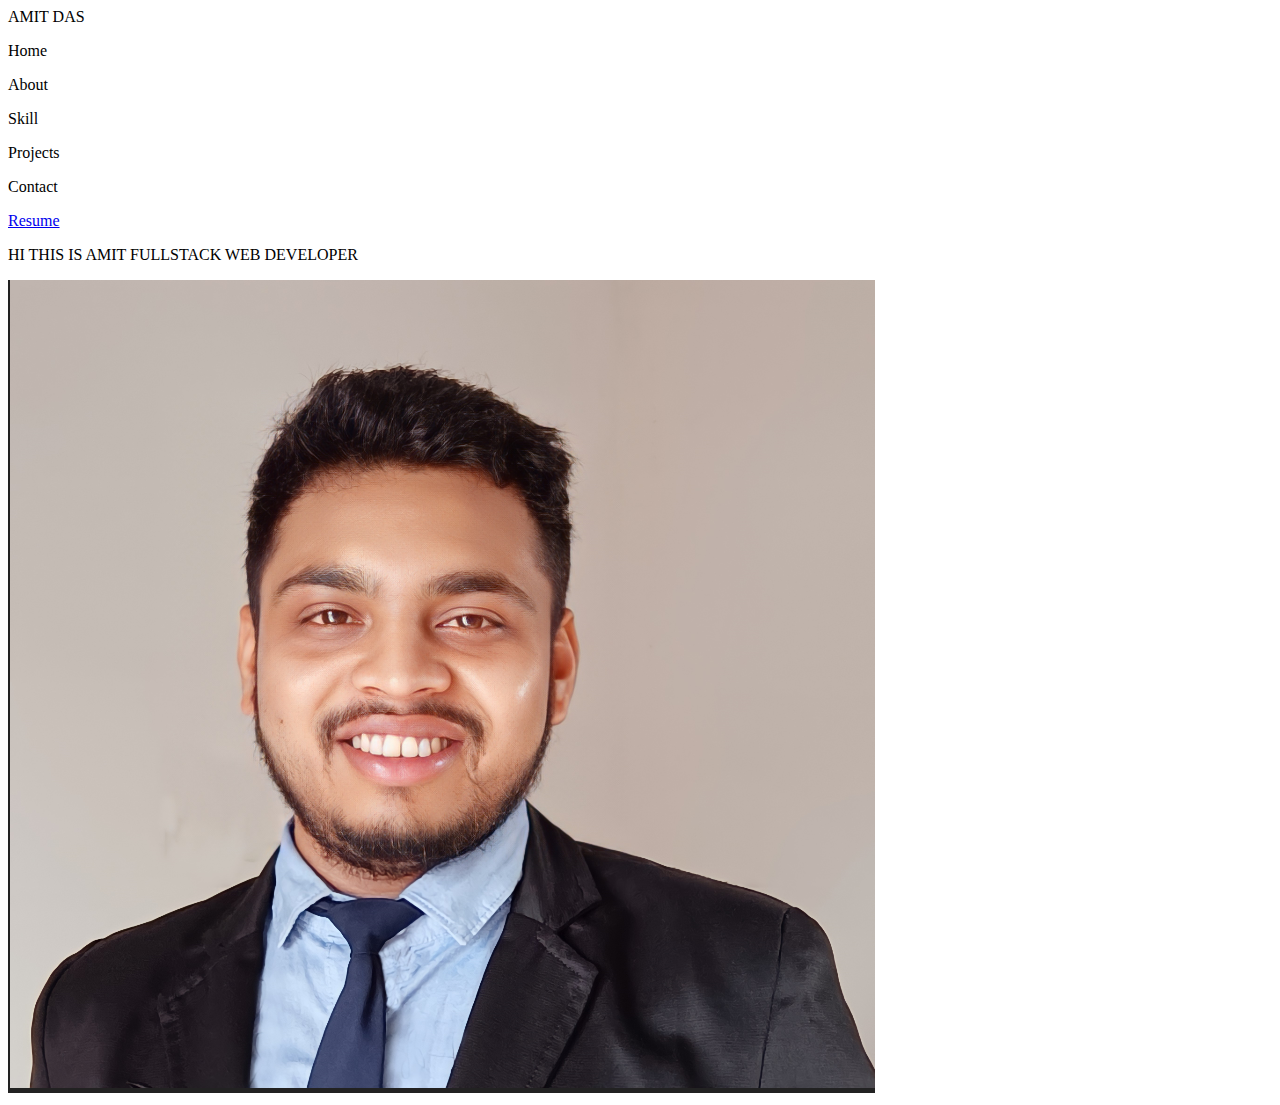
==== index.html @ 520f7b52 "added" ====
<!DOCTYPE html>
<html lang="en">
<head>
    <meta charset="UTF-8">
    <meta http-equiv="X-UA-Compatible" content="IE=edge">
    <meta name="viewport" content="width=device-width, initial-scale=1.0">
    <title></title>
    <link rel="stylesheet" href="./styles/style.css">
</head>
<body>
    <div id="navbar">
        <!--  Navbar should be append here -->
        <div class="icon">AMIT DAS</div>
        <div class="tabs">
            <p class="home">Home</p>
            <p class="about">About</p>
            <p class="skill">Skill</p>
            <p class="projects">Projects</p>
            <p class="contact">Contact
                <!-- <a href=""><img src="iconAndImages\Github-icon.png"></a>
                <a href=""><img src="iconAndImages\R.png" ></a> -->
            </p>
            <a href="https://drive.google.com/file/d/1fpRNlJSnHRehq9kKcsxdQ__FX1Fb1xfn/view?usp=sharing" download>Resume</a>

        </div>
    </div>
   
    <div id="home">
        <!--  Home page should be here -->
        <div class="about_me">



        </div>
    </div>
    <div id="footer">
        <!-- Footer should be here -->
    </div>
</body>
</html>
<script src="./Scripts/index.js"></script>
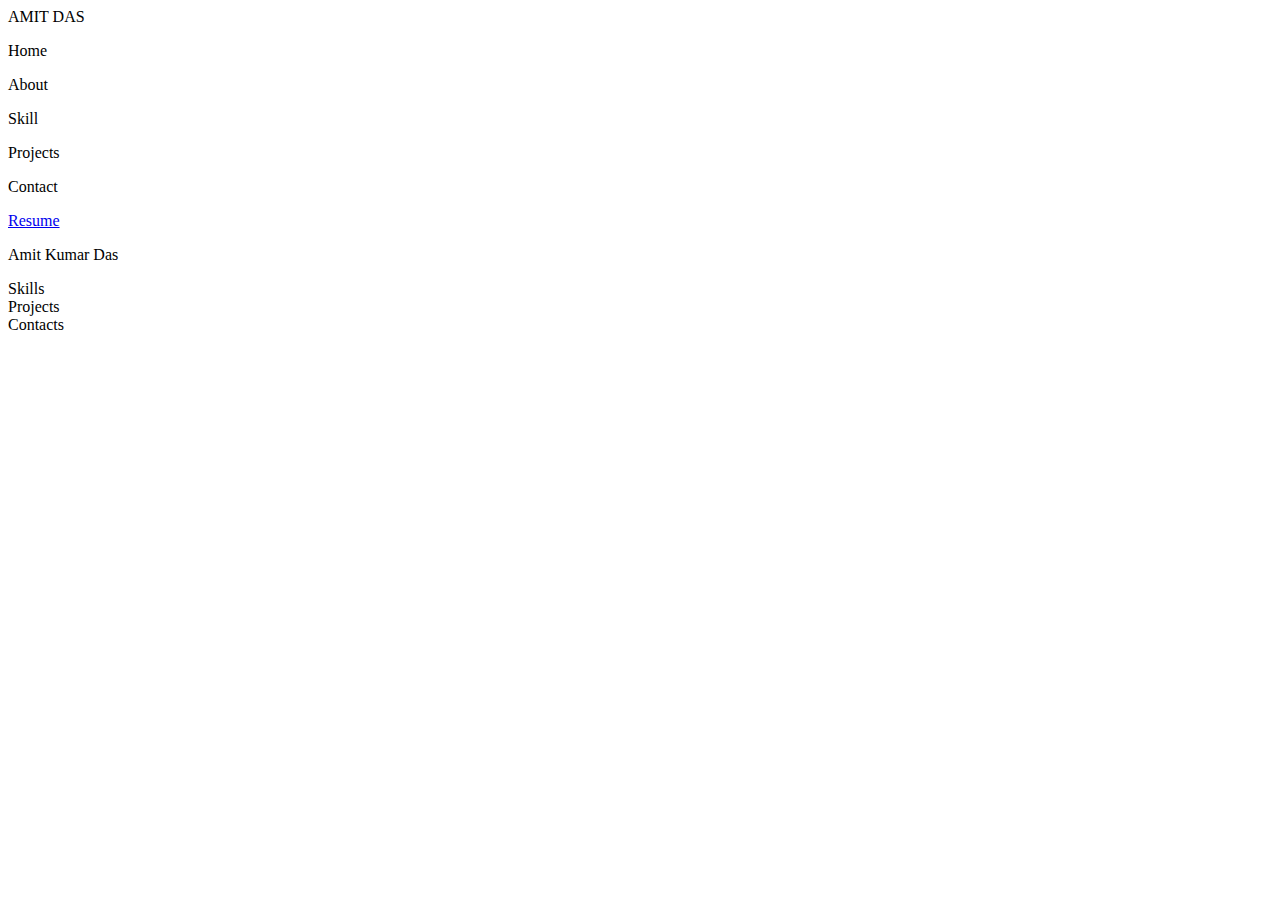
==== commit 6d67590e: "Updated" ====
--- a/index.html
+++ b/index.html
@@ -8,29 +8,33 @@
     <link rel="stylesheet" href="./styles/style.css">
 </head>
 <body>
-    <div id="navbar">
+    <div id="nav-menu">
         <!--  Navbar should be append here -->
         <div class="icon">AMIT DAS</div>
         <div class="tabs">
-            <p class="home">Home</p>
-            <p class="about">About</p>
-            <p class="skill">Skill</p>
-            <p class="projects">Projects</p>
-            <p class="contact">Contact
+            <p class="nav-linke-home">Home</p>
+            <p class="nav-link-about">About</p>
+            <p class="nav-link-skills">Skill</p>
+            <p class="nav-link-projects">Projects</p>
+            <p class="nav-link-contact">Contact
                 <!-- <a href=""><img src="iconAndImages\Github-icon.png"></a>
                 <a href=""><img src="iconAndImages\R.png" ></a> -->
             </p>
-            <a href="https://drive.google.com/file/d/1fpRNlJSnHRehq9kKcsxdQ__FX1Fb1xfn/view?usp=sharing" download>Resume</a>
+            <a class="nav-link-resume" href="https://drive.google.com/file/d/1fpRNlJSnHRehq9kKcsxdQ__FX1Fb1xfn/view?usp=sharing" download>Resume</a>
 
         </div>
     </div>
    
     <div id="home">
         <!--  Home page should be here -->
-        <div class="about_me">
-
-
-
+        <div id="about" class="about-section">
+        <p id="user-details-name">Amit Kumar Das</p>
+        
+        </div>
+        <div id="skills">Skills</div>
+        <div id="projects">Projects</div>
+        <div id="contact">Contacts
+            
         </div>
     </div>
     <div id="footer">
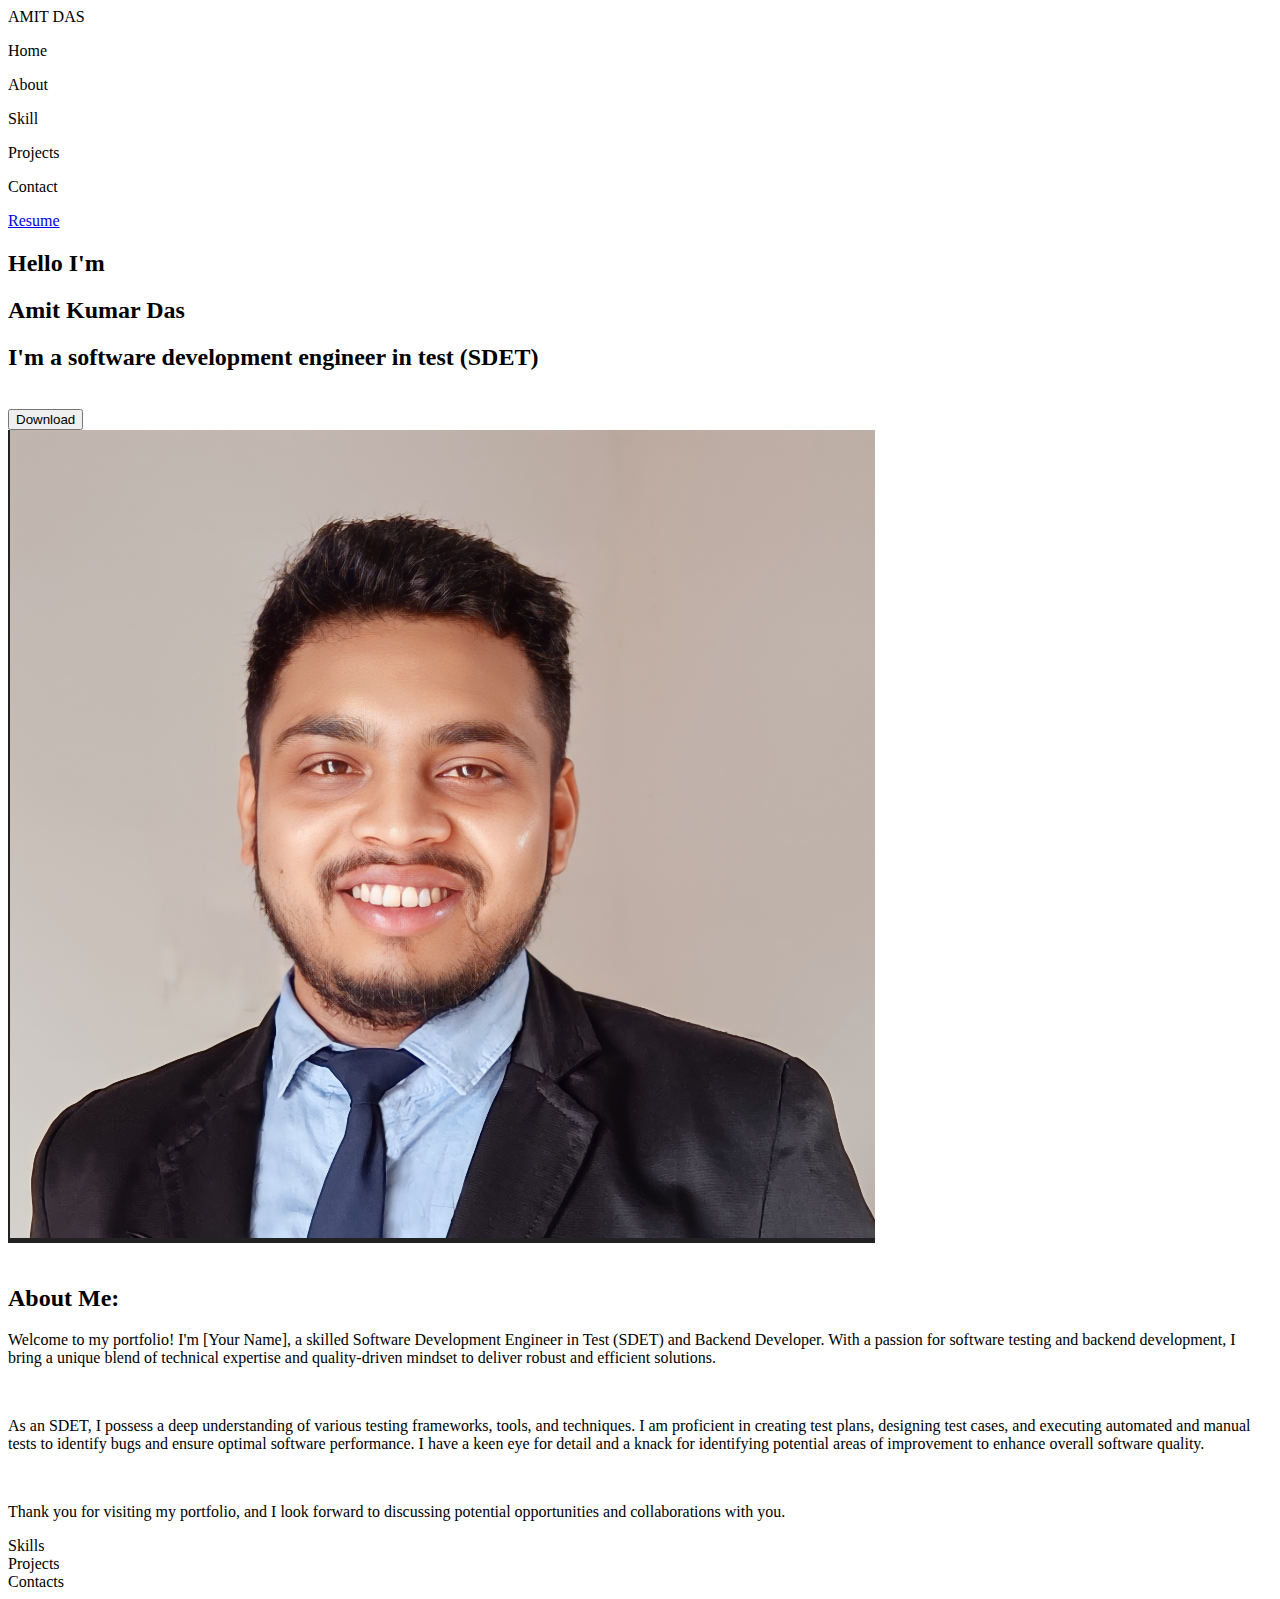
==== commit 50c55db0: "Portfolio is updated" ====
--- a/index.html
+++ b/index.html
@@ -10,36 +10,24 @@
 <body>
     <div id="nav-menu">
         <!--  Navbar should be append here -->
-        <div class="icon">AMIT DAS</div>
-        <div class="tabs">
-            <p class="nav-linke-home">Home</p>
-            <p class="nav-link-about">About</p>
-            <p class="nav-link-skills">Skill</p>
-            <p class="nav-link-projects">Projects</p>
-            <p class="nav-link-contact">Contact
-                <!-- <a href=""><img src="iconAndImages\Github-icon.png"></a>
-                <a href=""><img src="iconAndImages\R.png" ></a> -->
-            </p>
-            <a class="nav-link-resume" href="https://drive.google.com/file/d/1fpRNlJSnHRehq9kKcsxdQ__FX1Fb1xfn/view?usp=sharing" download>Resume</a>
-
         </div>
     </div>
    
     <div id="home">
         <!--  Home page should be here -->
         <div id="about" class="about-section">
-        <p id="user-details-name">Amit Kumar Das</p>
-        
+        </div>
+        </div>
+        <div id="profile">
+            <!-- About me should be added here -->
         </div>
         <div id="skills">Skills</div>
         <div id="projects">Projects</div>
         <div id="contact">Contacts
-            
-        </div>
     </div>
     <div id="footer">
         <!-- Footer should be here -->
     </div>
 </body>
 </html>
-<script src="./Scripts/index.js"></script>
+<script type="module" src="./Scripts/index.js"></script>
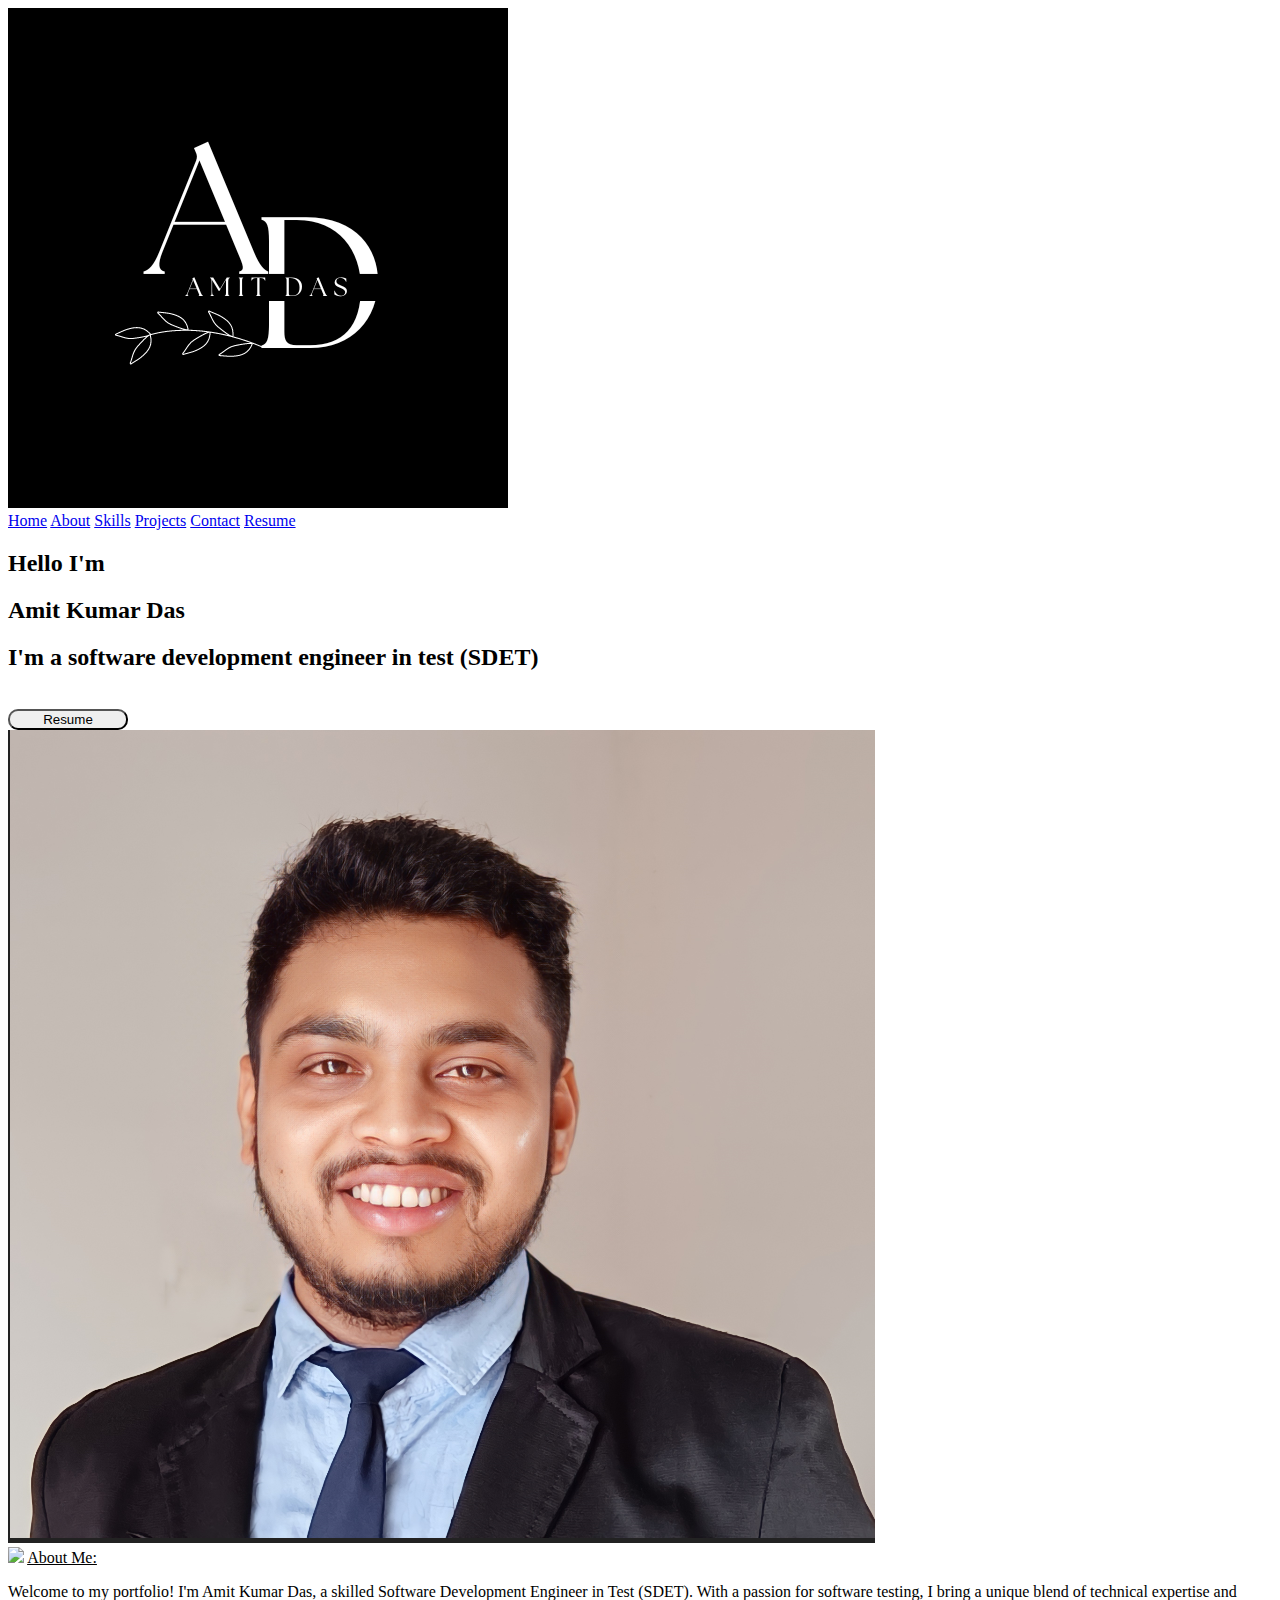
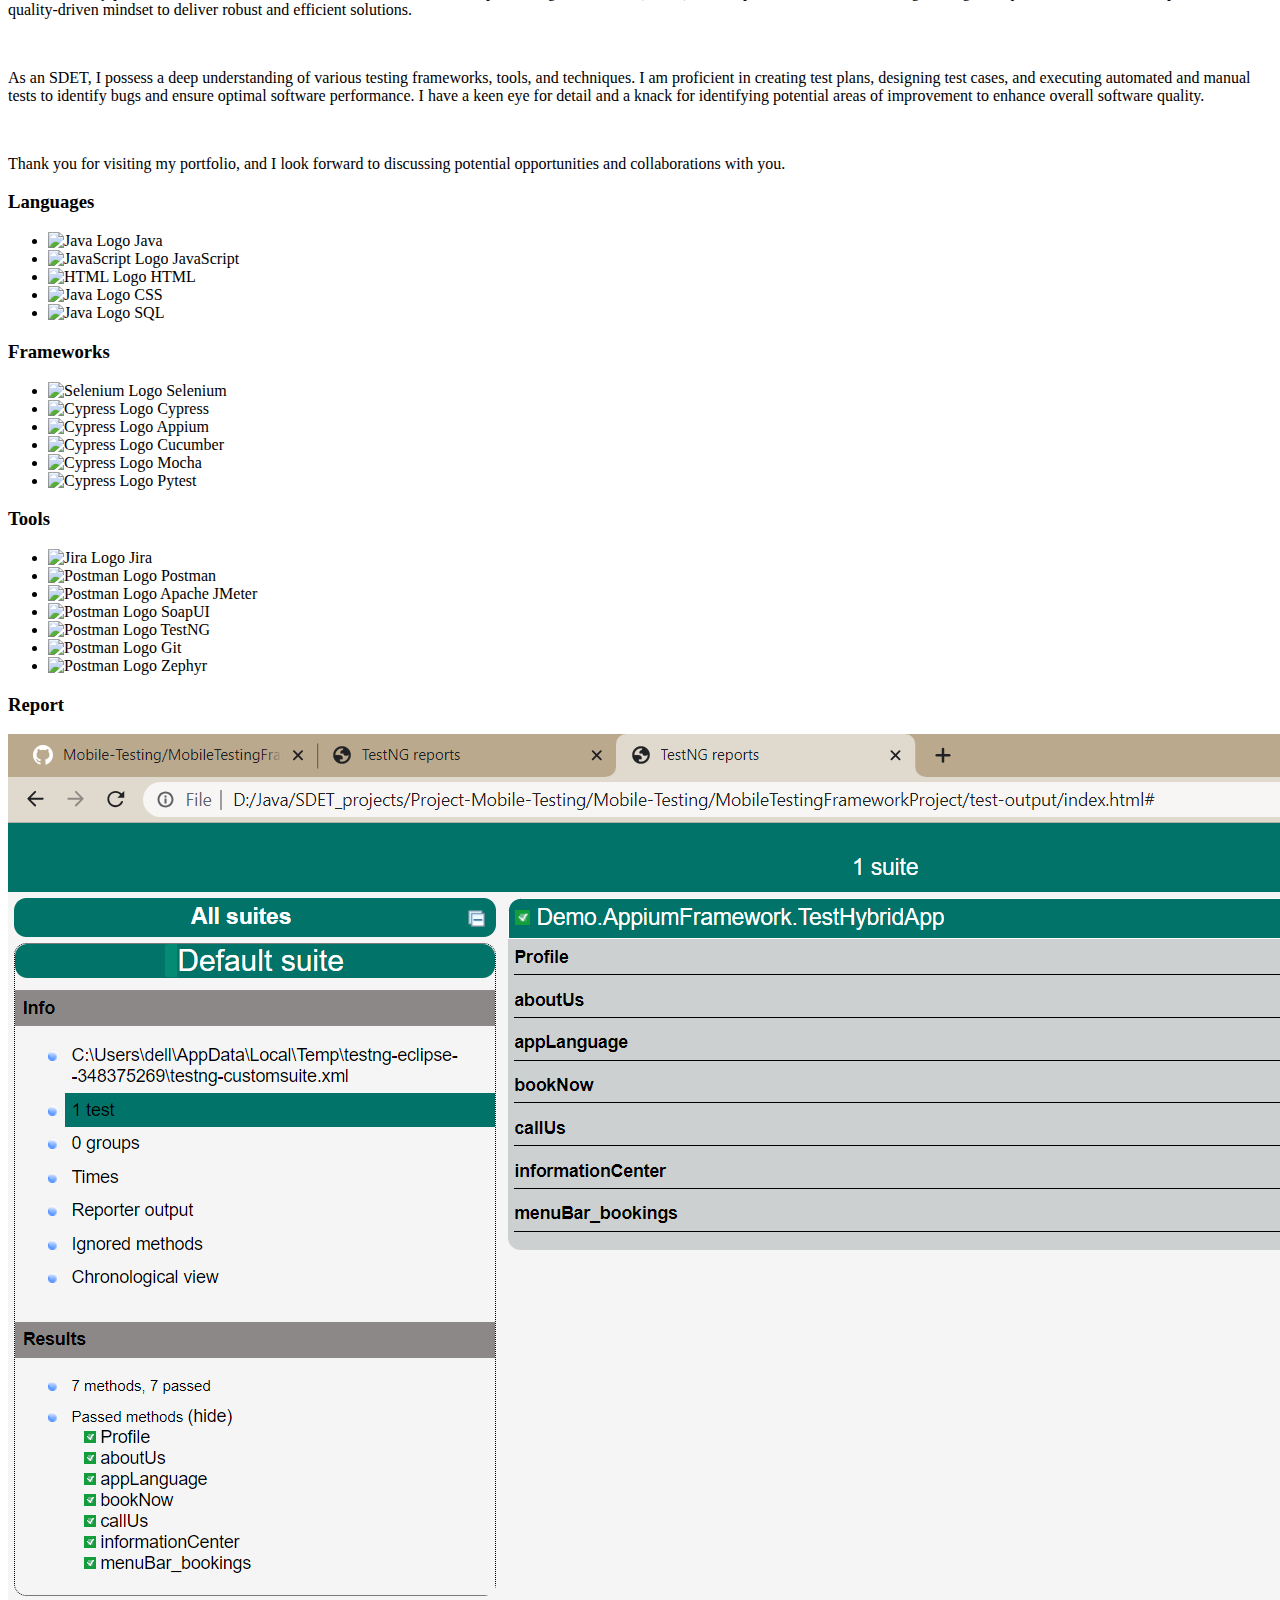
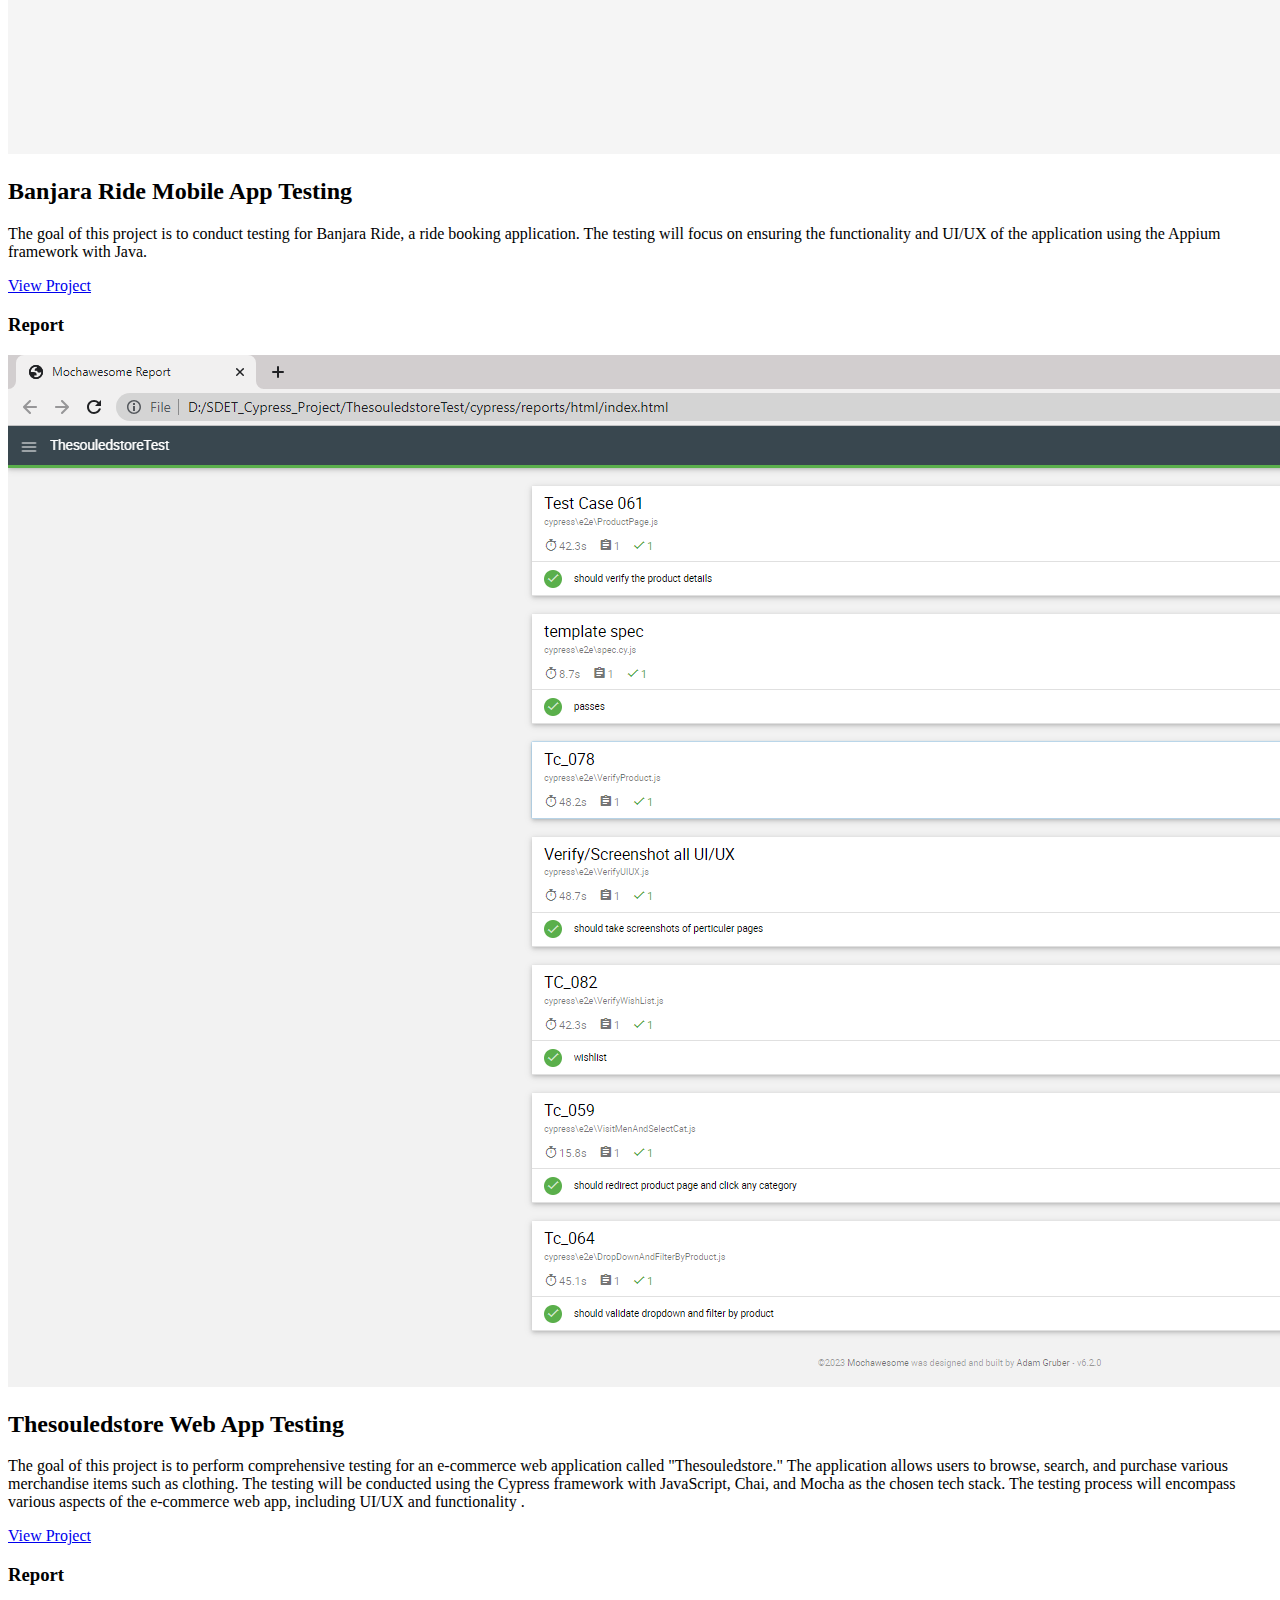
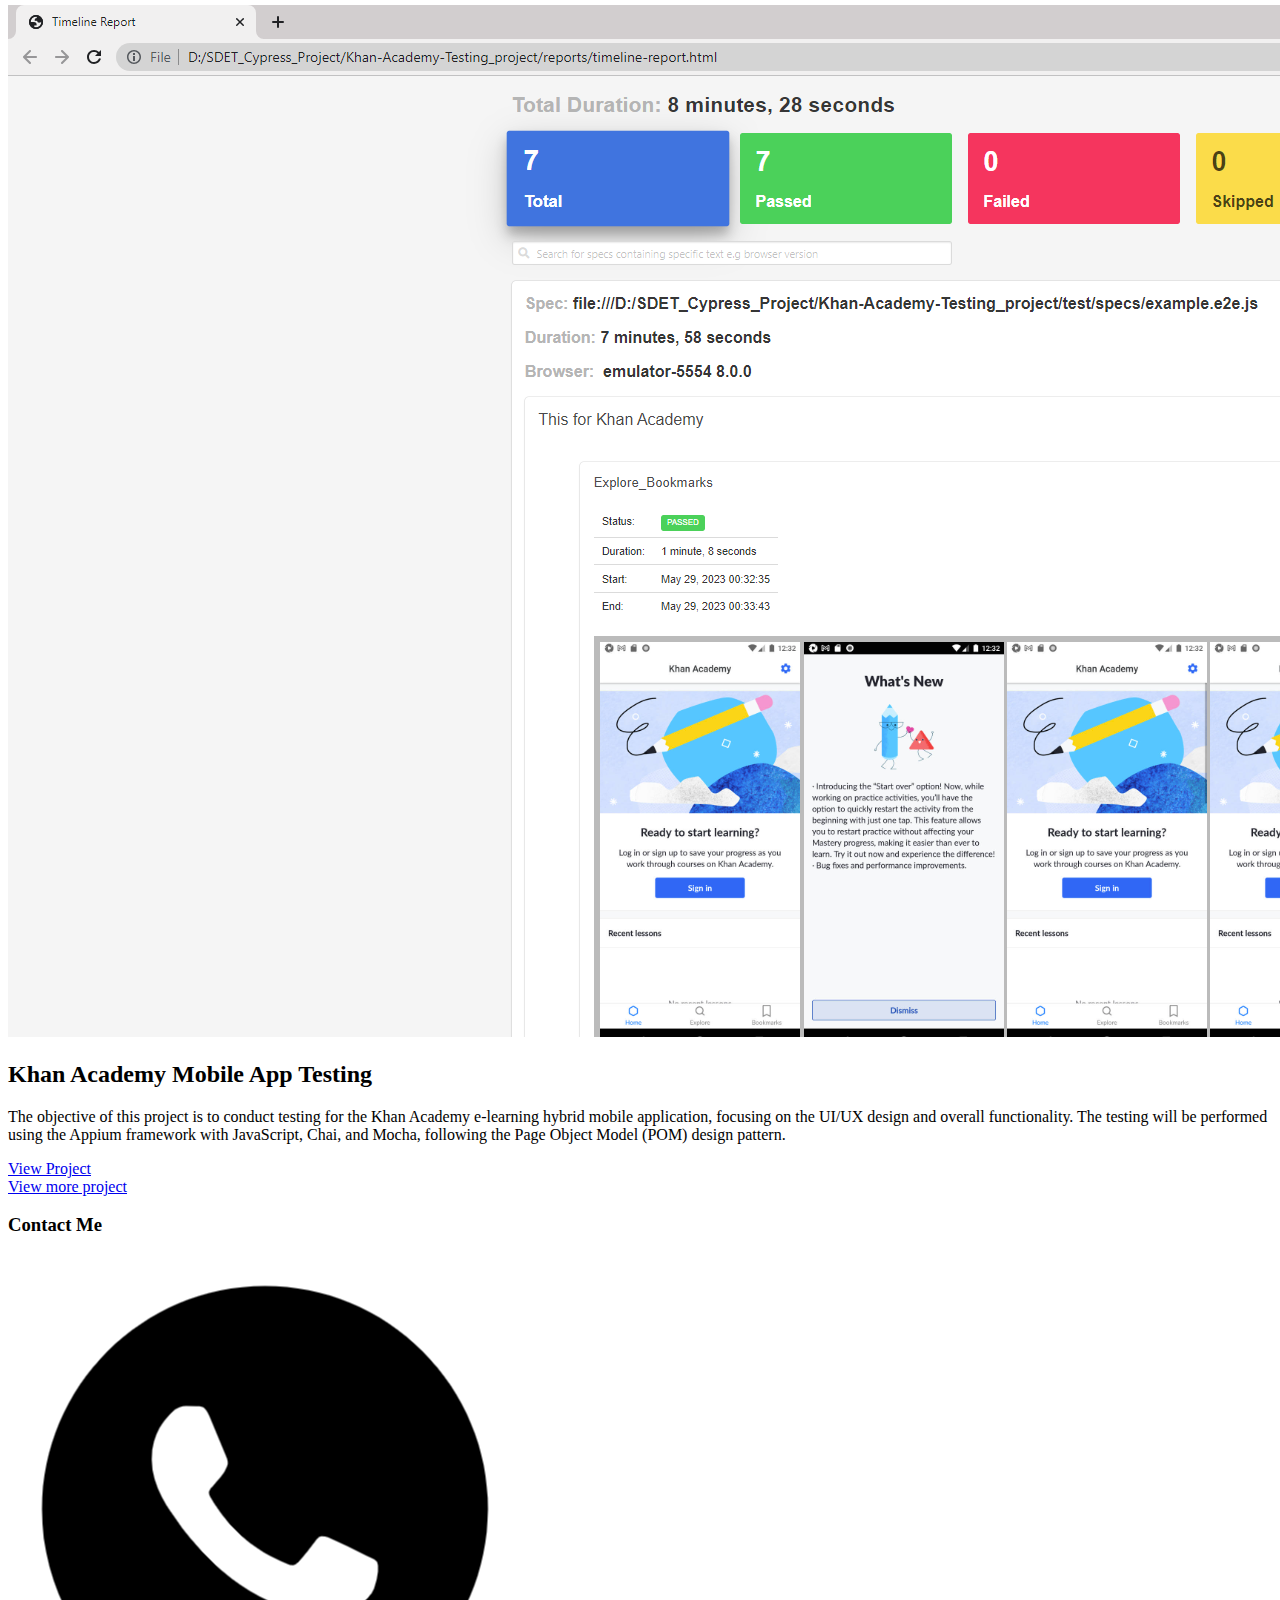
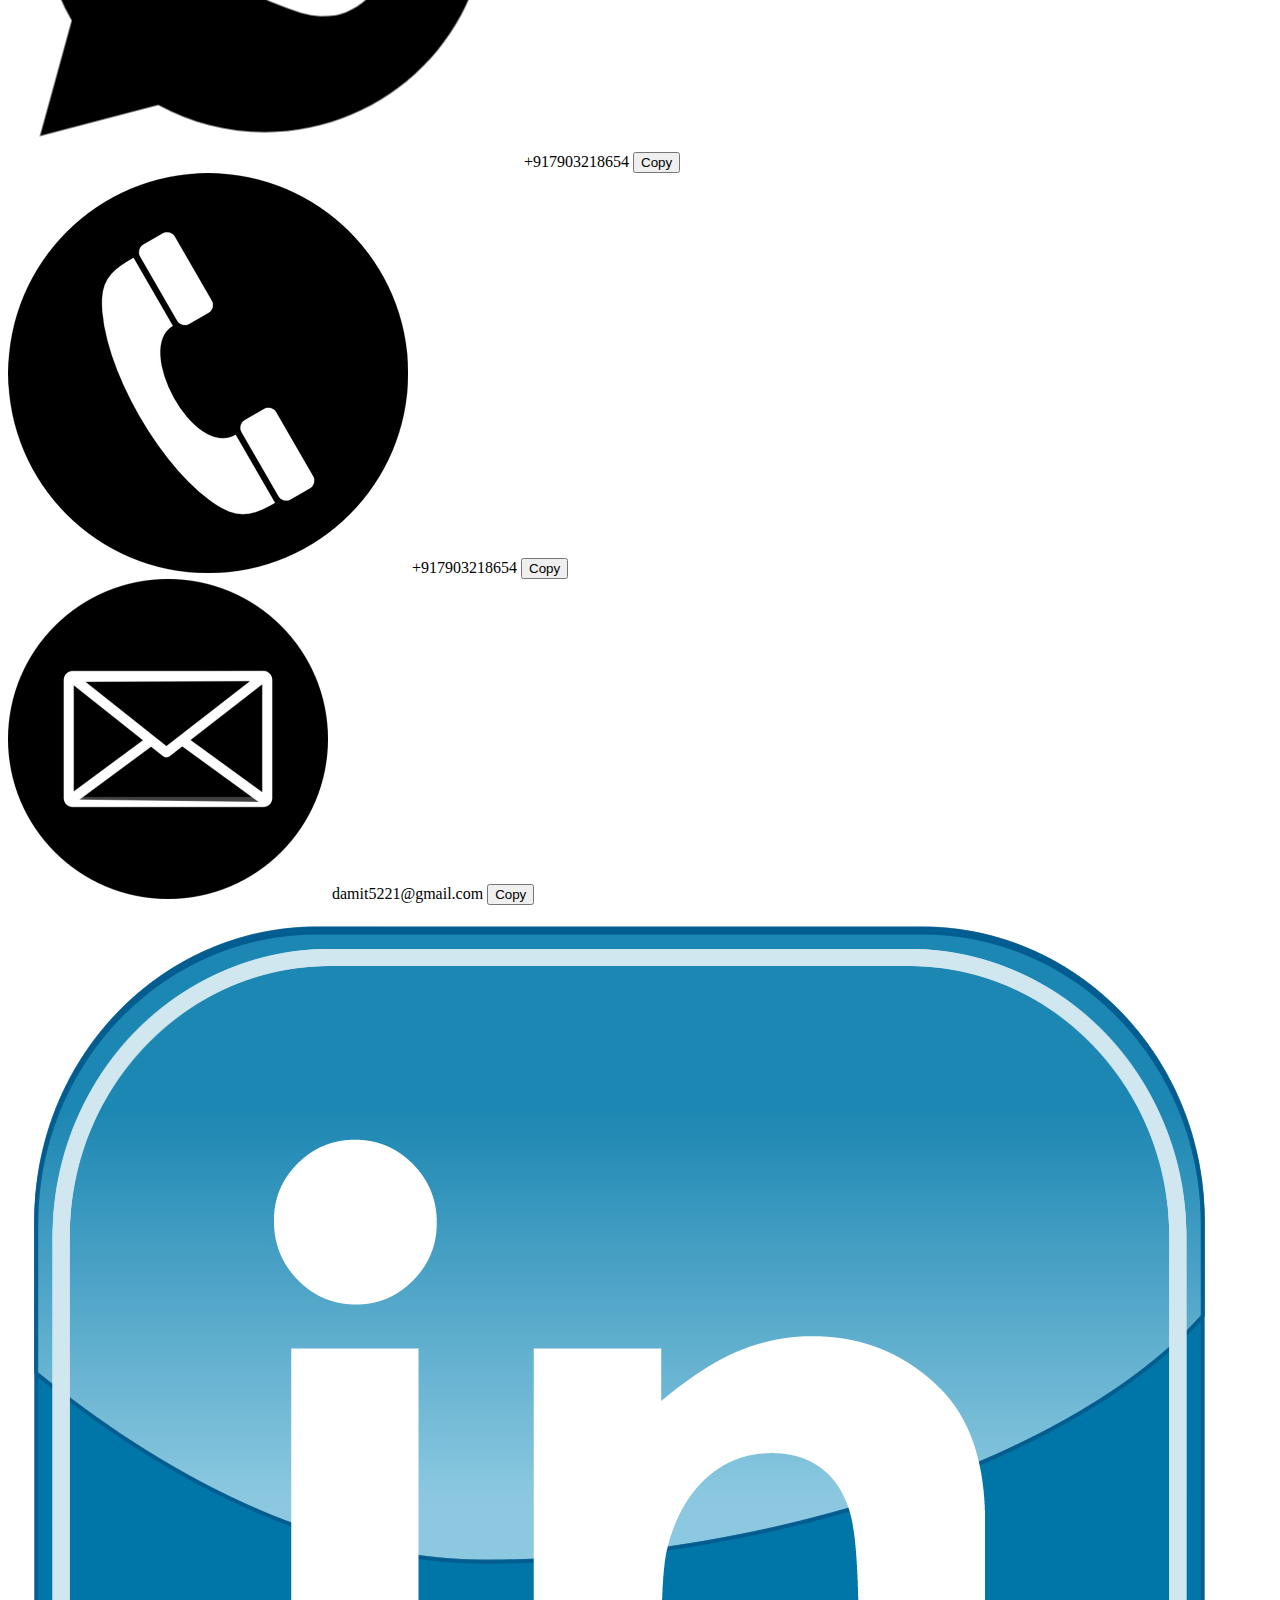
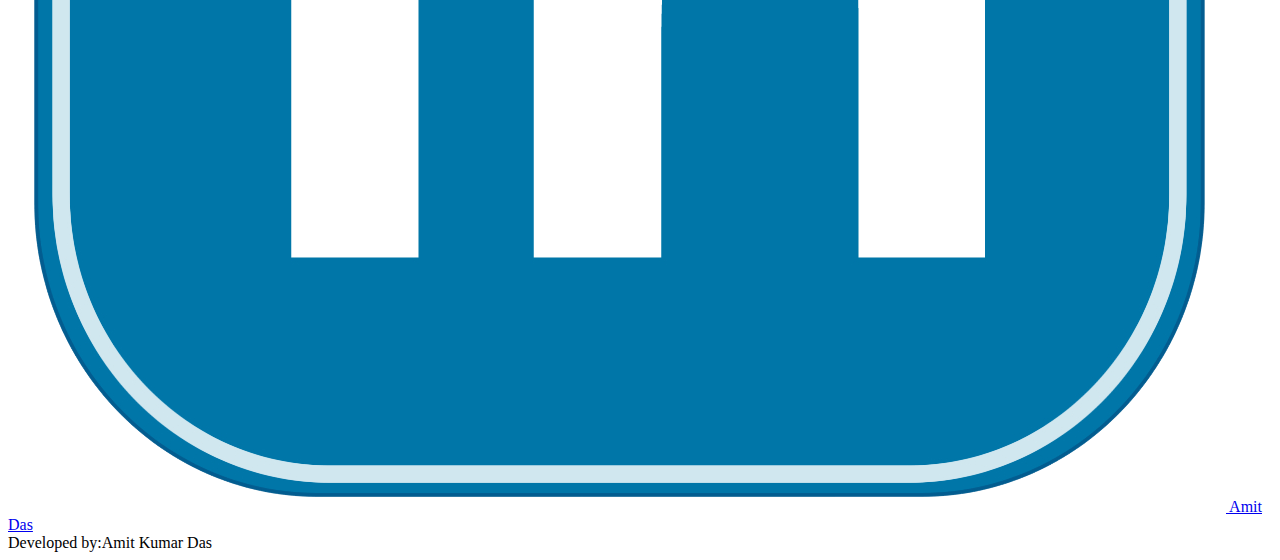
==== commit 12f12386: "Updtated portfolio" ====
--- a/index.html
+++ b/index.html
@@ -6,6 +6,10 @@
     <meta name="viewport" content="width=device-width, initial-scale=1.0">
     <title></title>
     <link rel="stylesheet" href="./styles/style.css">
+    <link rel="stylesheet" href="./styles/skills.css">
+    <link rel="stylesheet" href="./styles/projects.css">
+    <link rel="stylesheet" href="./styles/footer.css">
+    
 </head>
 <body>
     <div id="nav-menu">
@@ -15,19 +19,22 @@
    
     <div id="home">
         <!--  Home page should be here -->
-        <div id="about" class="about-section">
-        </div>
+        <section id="about" class="about-section fade-in">
+        </section>
         </div>
         <div id="profile">
             <!-- About me should be added here -->
         </div>
-        <div id="skills">Skills</div>
-        <div id="projects">Projects</div>
-        <div id="contact">Contacts
-    </div>
-    <div id="footer">
+        
+        <section id="skills"> </section>
+        <section id="projects"></section>
+        <!-- <Section id="GithubCalendar">
+            <img src="" alt="">
+        </Section> -->
+    <footer id="footer">
         <!-- Footer should be here -->
-    </div>
+    </footer>
 </body>
 </html>
+<script src="https://kit.fontawesome.com/bfe042e5fd.js" crossorigin="anonymous"></script>
 <script type="module" src="./Scripts/index.js"></script>
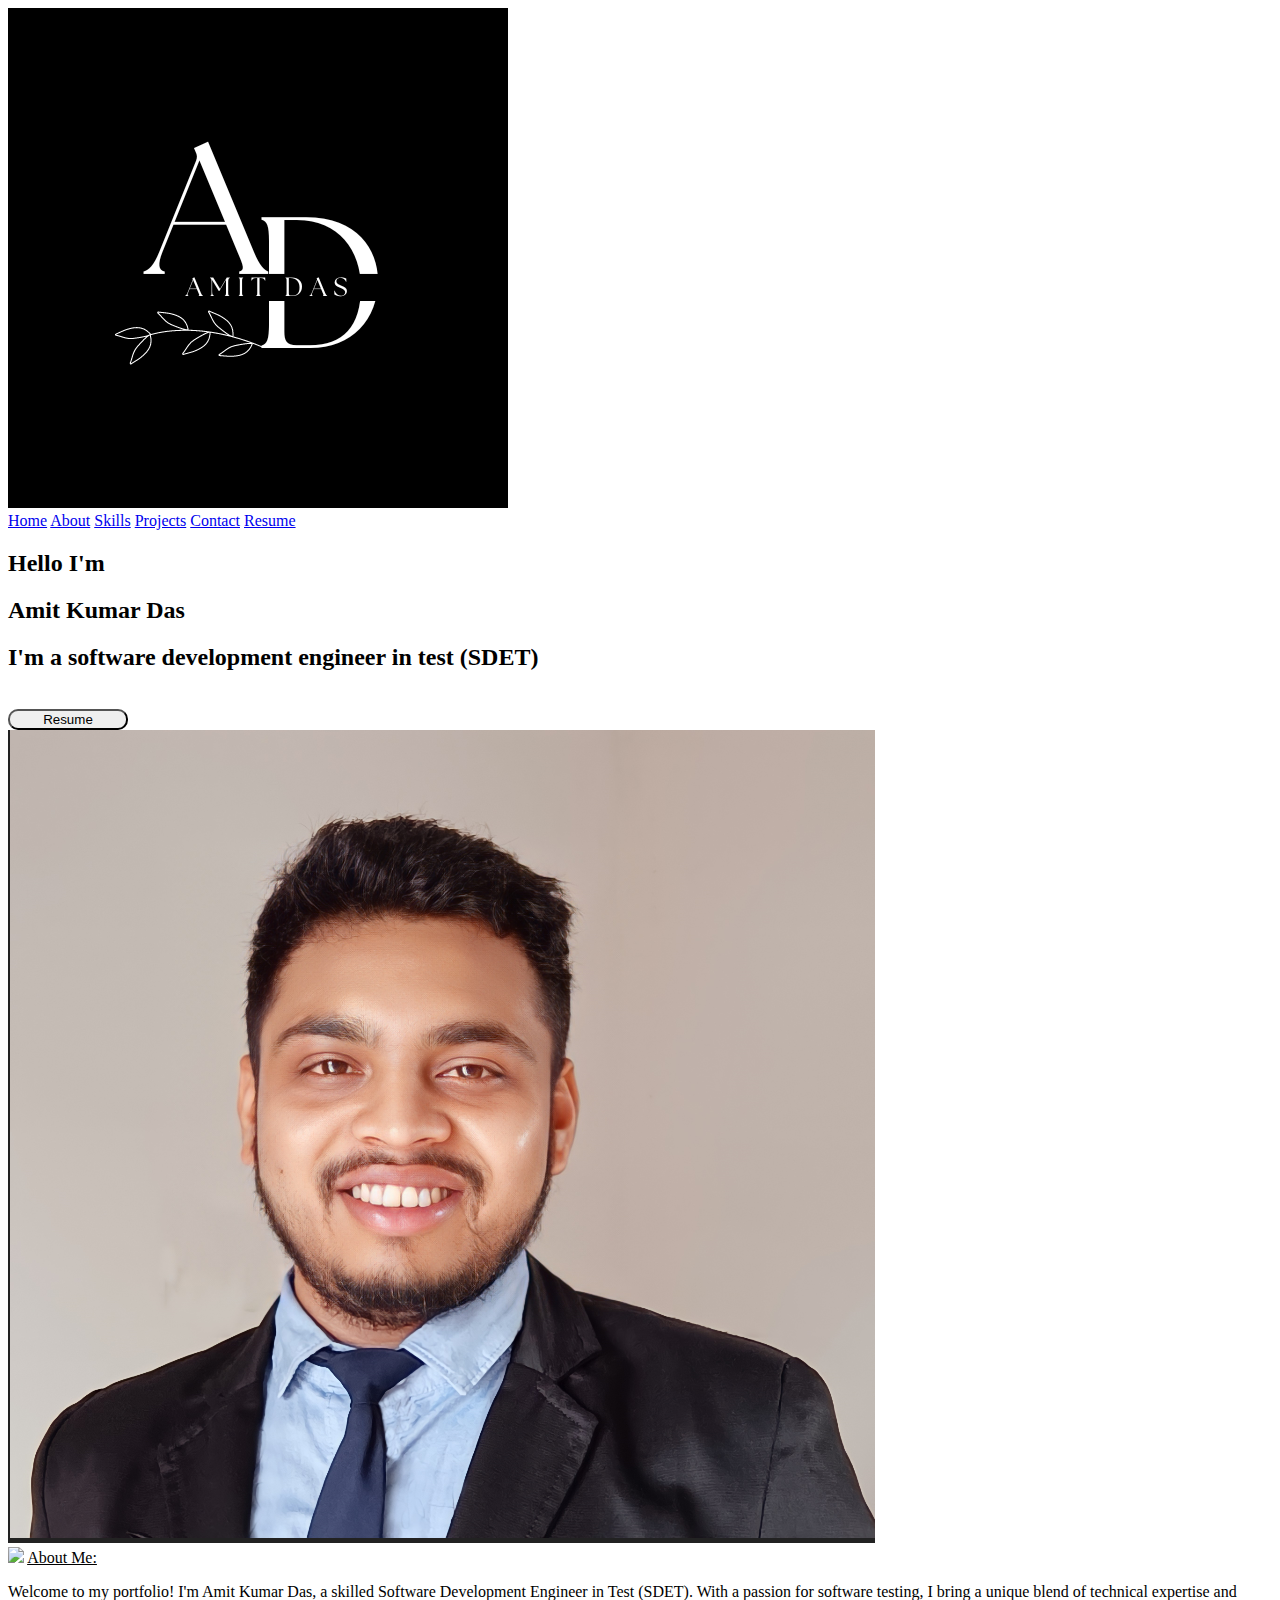
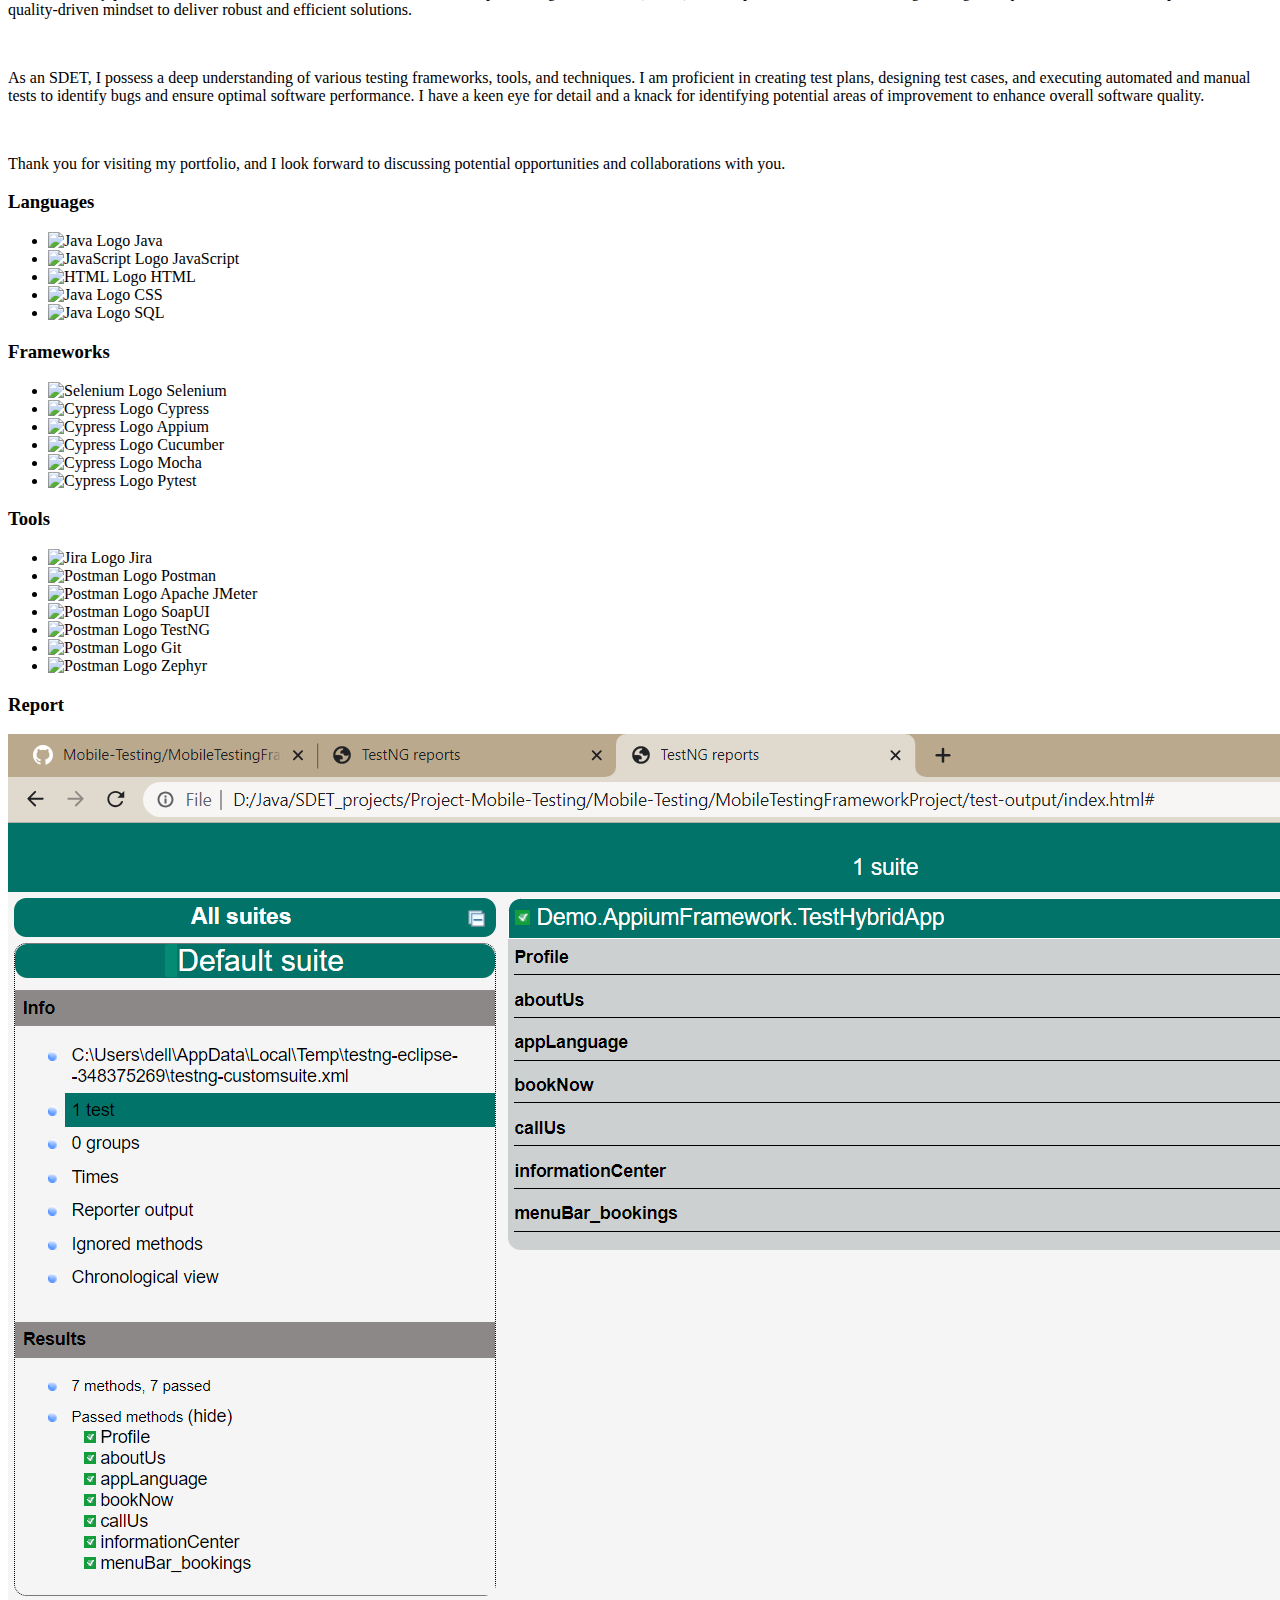
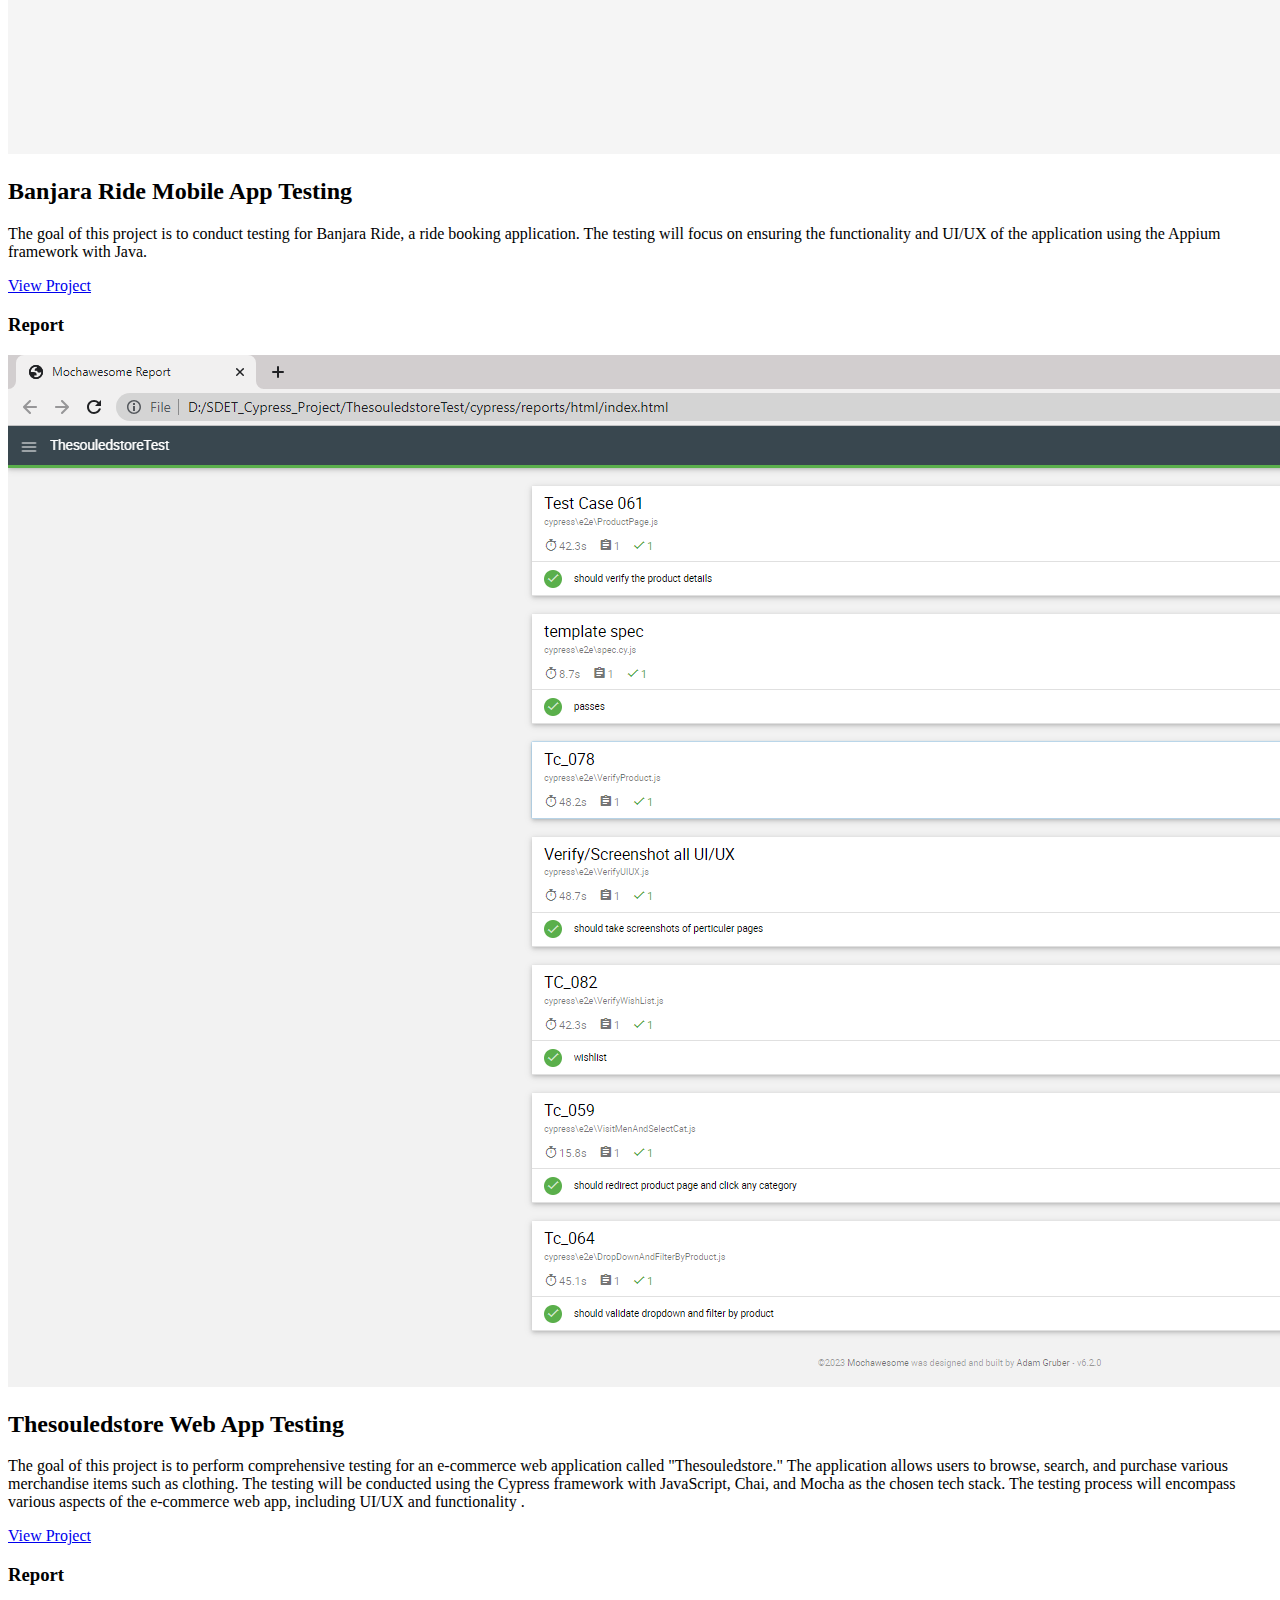
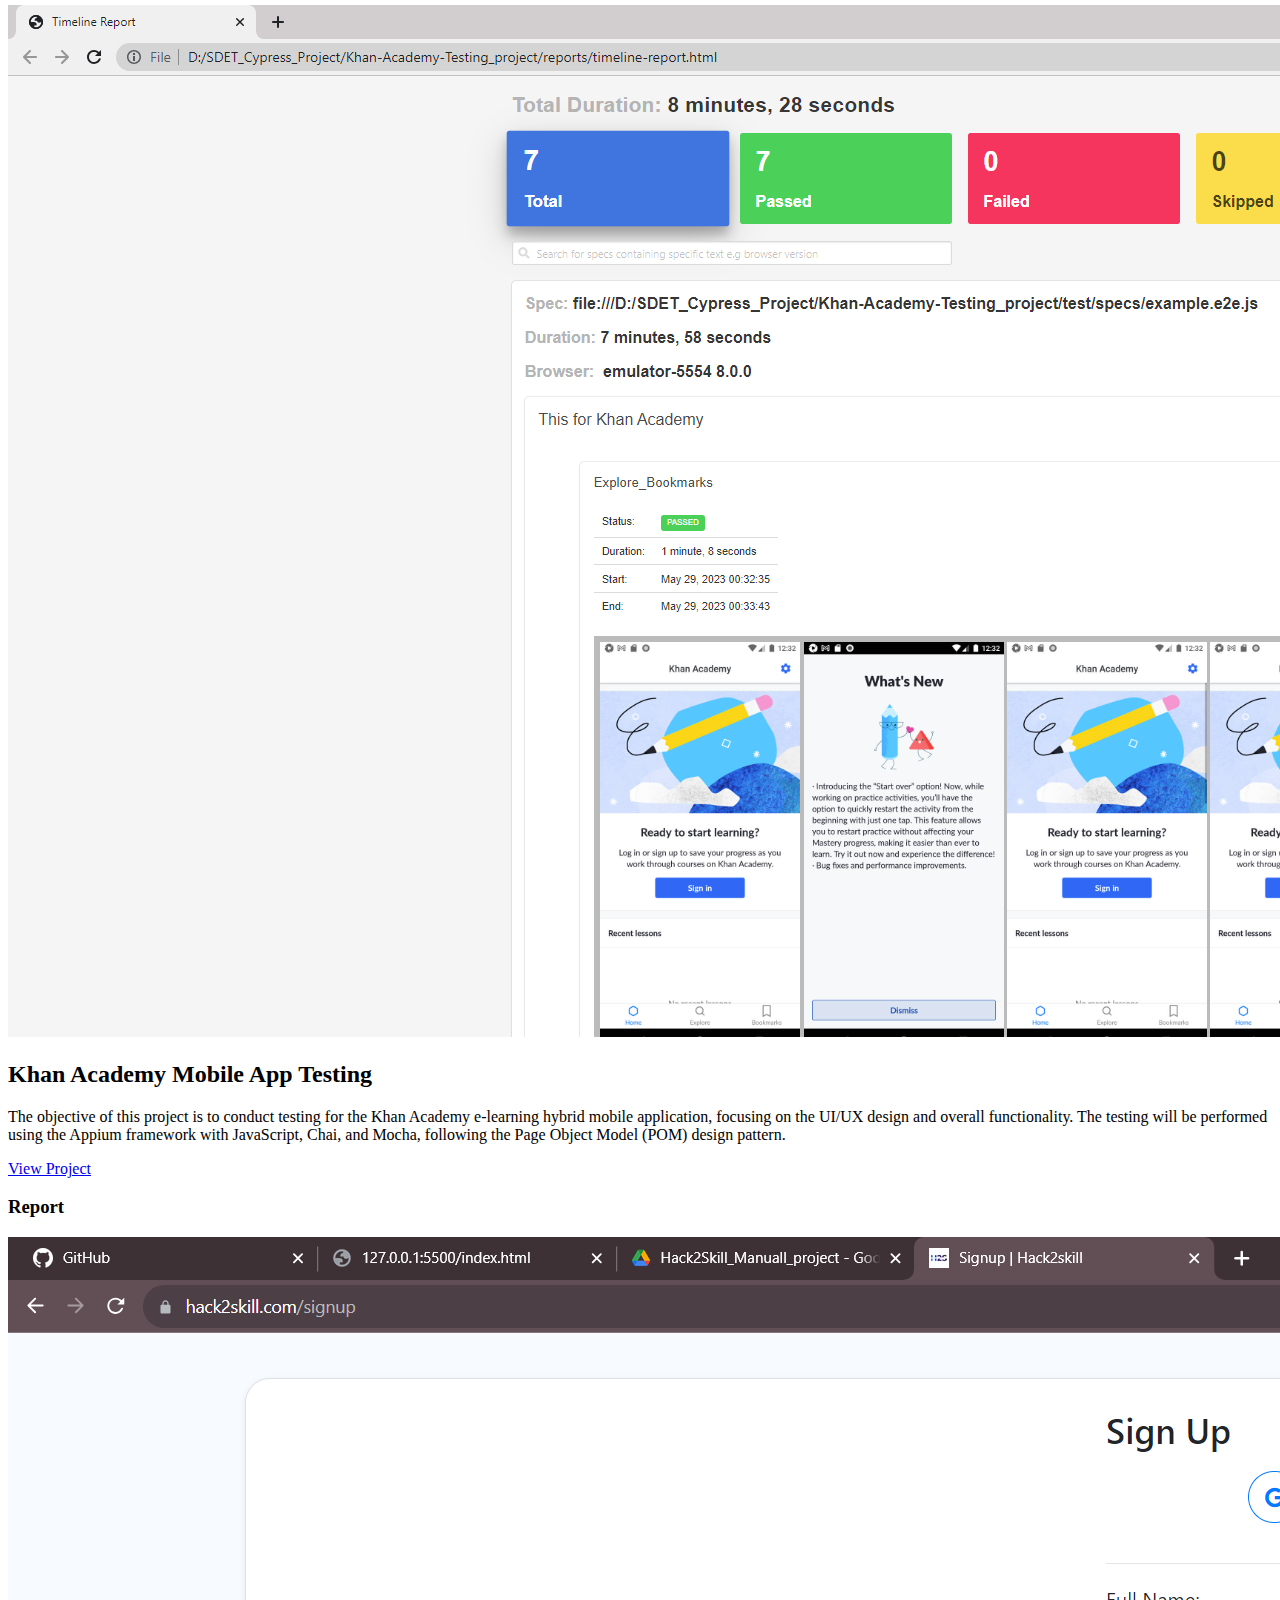
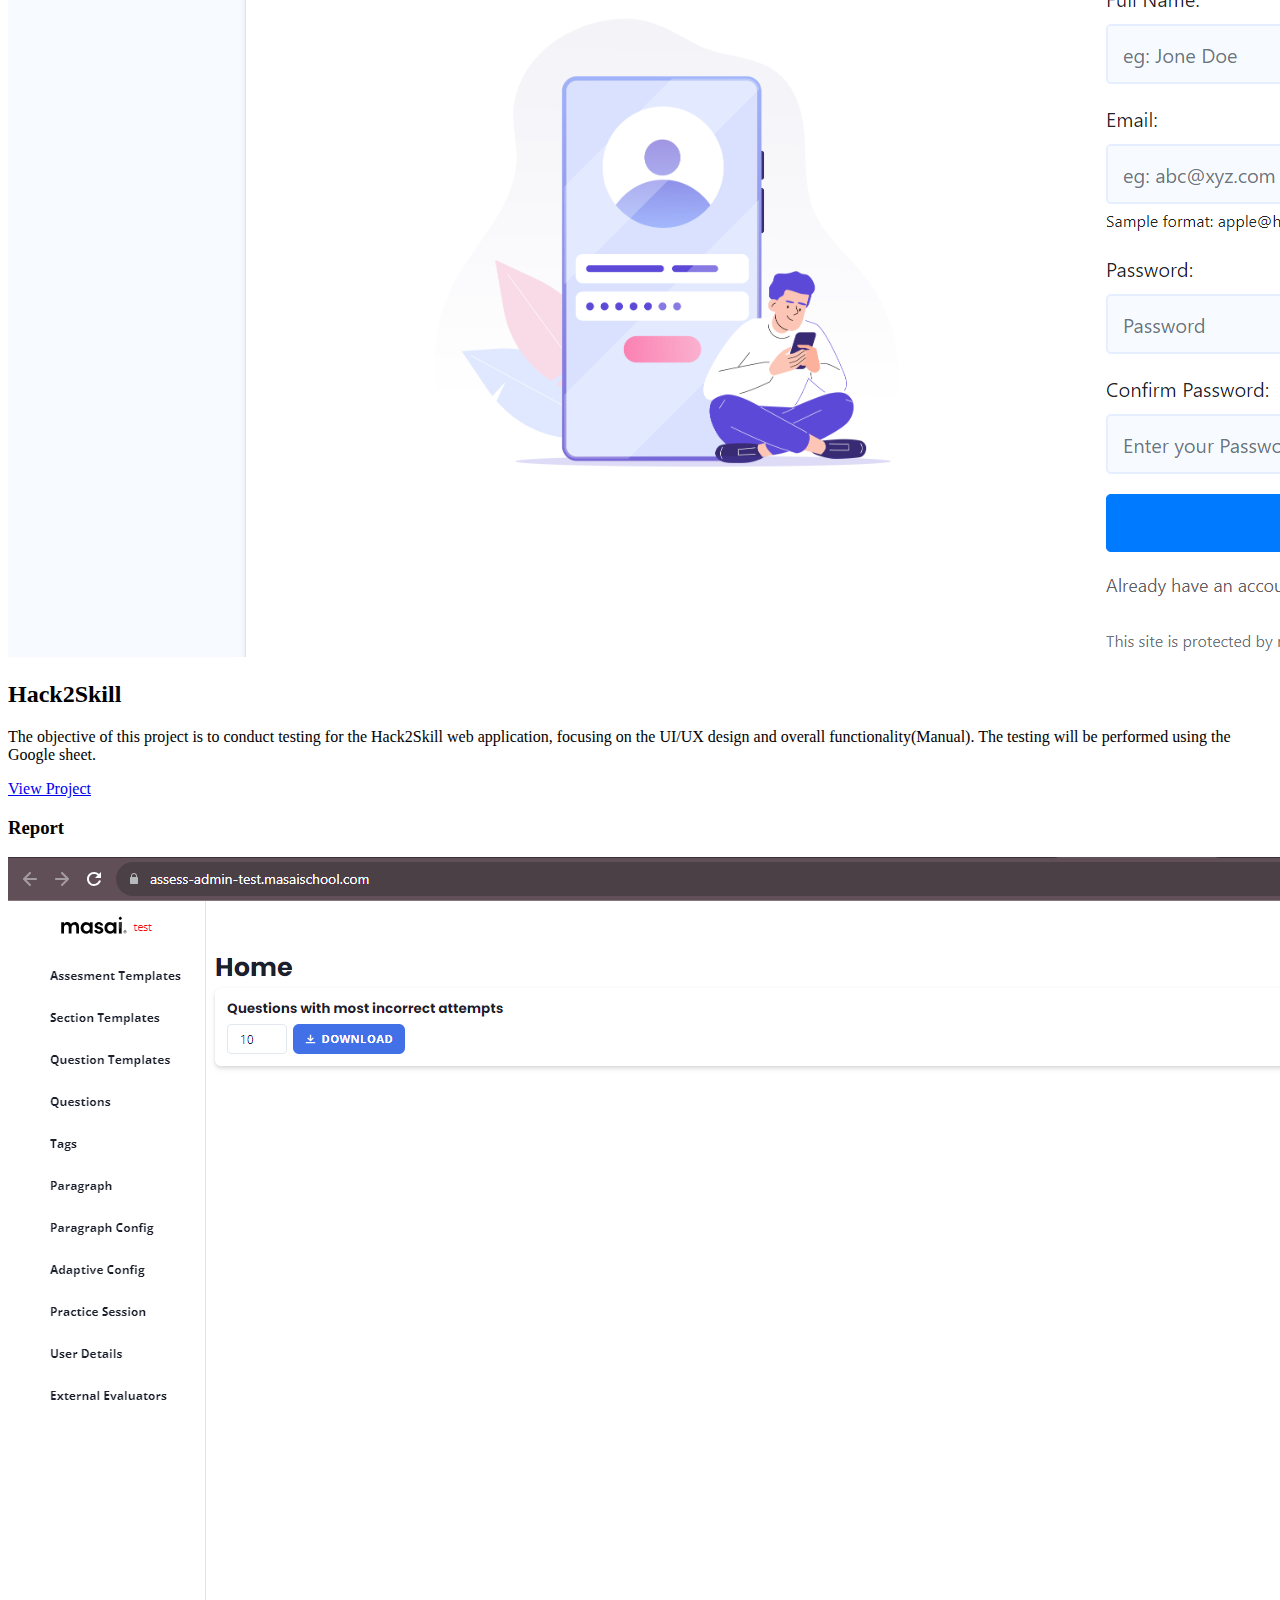
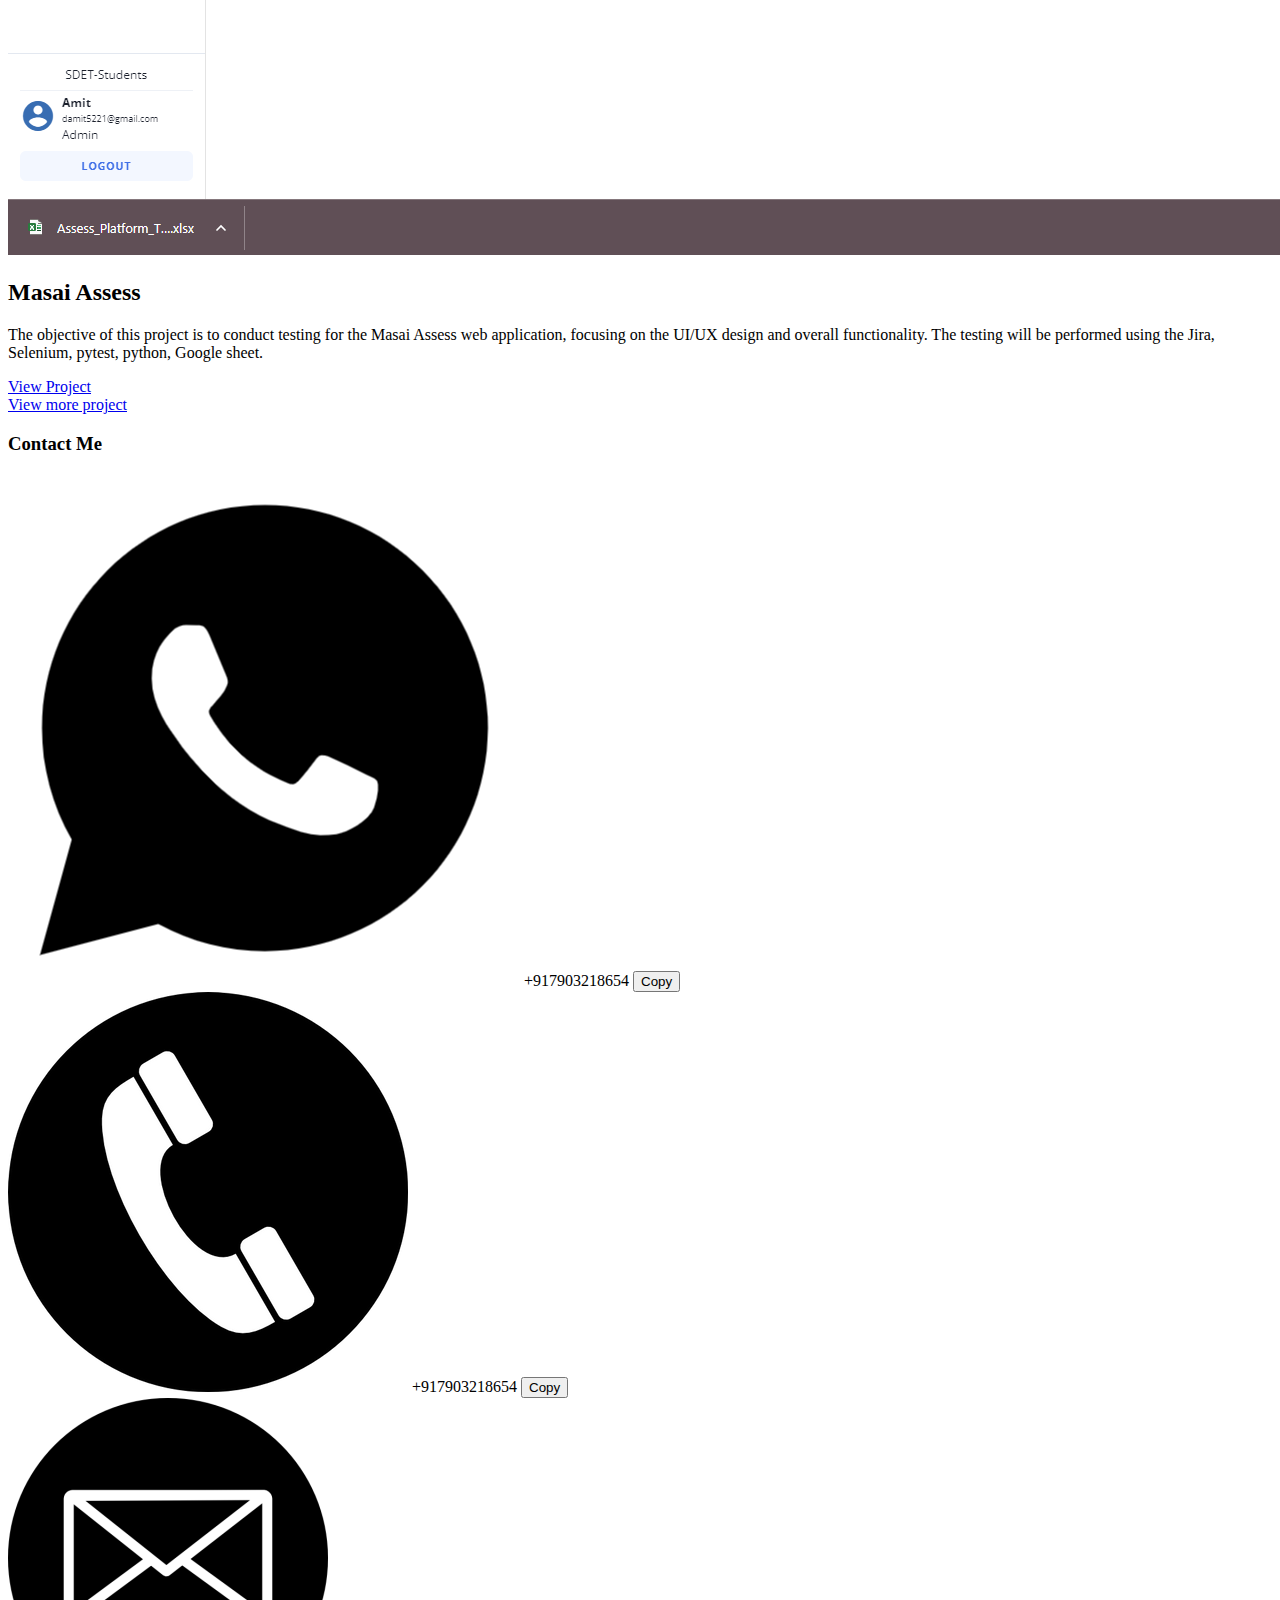
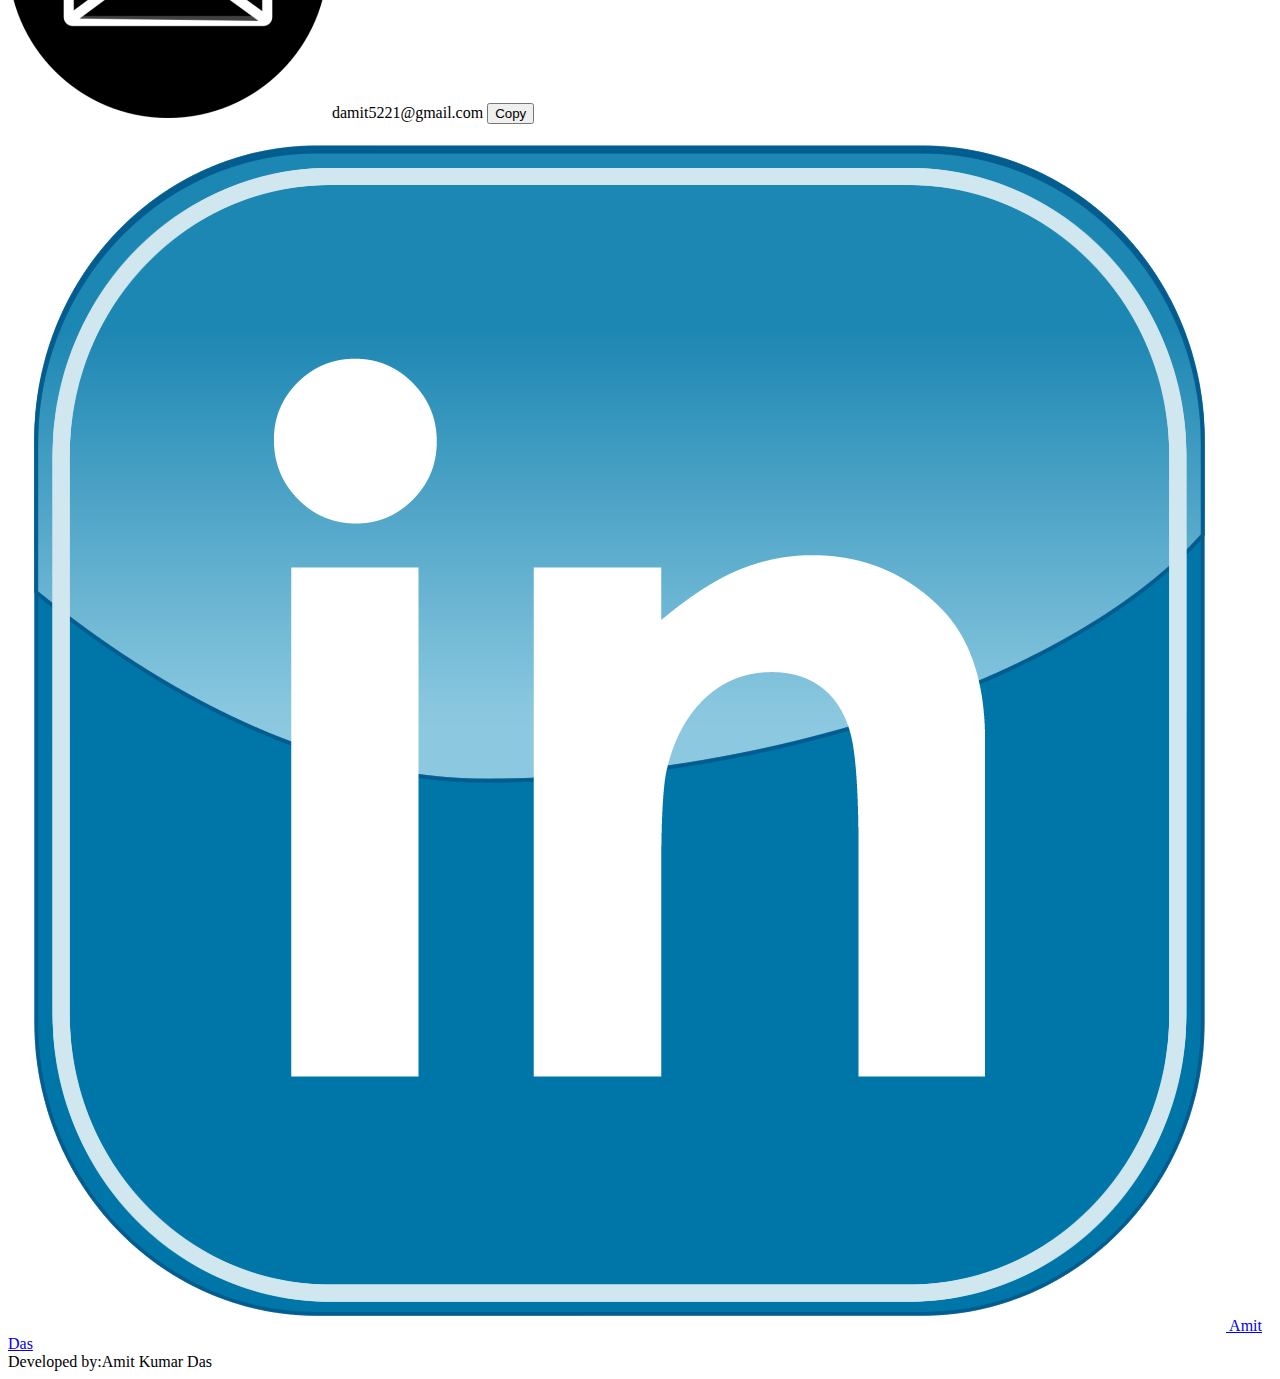
==== commit e2657504: "Updated" ====
--- a/index.html
+++ b/index.html
@@ -5,10 +5,10 @@
     <meta http-equiv="X-UA-Compatible" content="IE=edge">
     <meta name="viewport" content="width=device-width, initial-scale=1.0">
     <title></title>
-    <link rel="stylesheet" href="./styles/style.css">
-    <link rel="stylesheet" href="./styles/skills.css">
-    <link rel="stylesheet" href="./styles/projects.css">
-    <link rel="stylesheet" href="./styles/footer.css">
+    <link rel="stylesheet" href="/styles/style.css">
+    <link rel="stylesheet" href="/styles/skills.css">
+    <link rel="stylesheet" href="/styles/projects.css">
+    <link rel="stylesheet" href="/styles/footer.css">
     
 </head>
 <body>
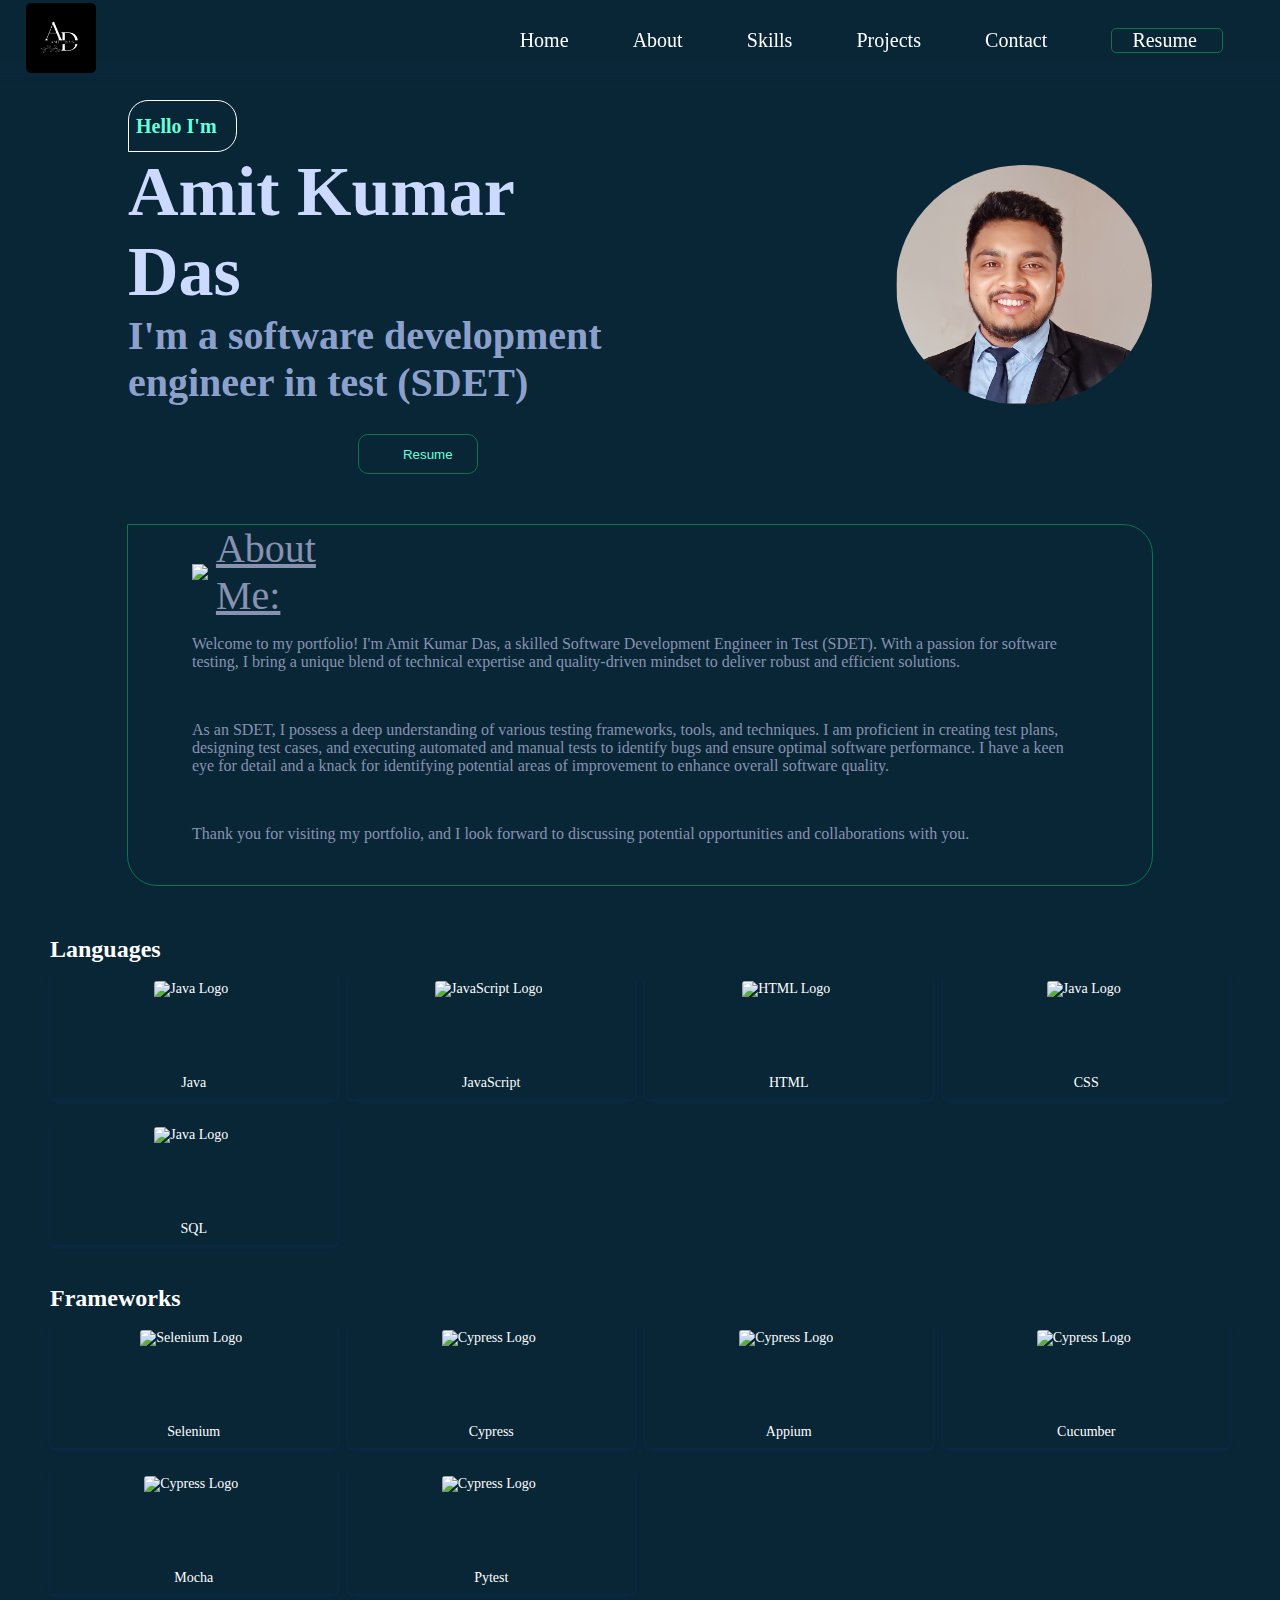
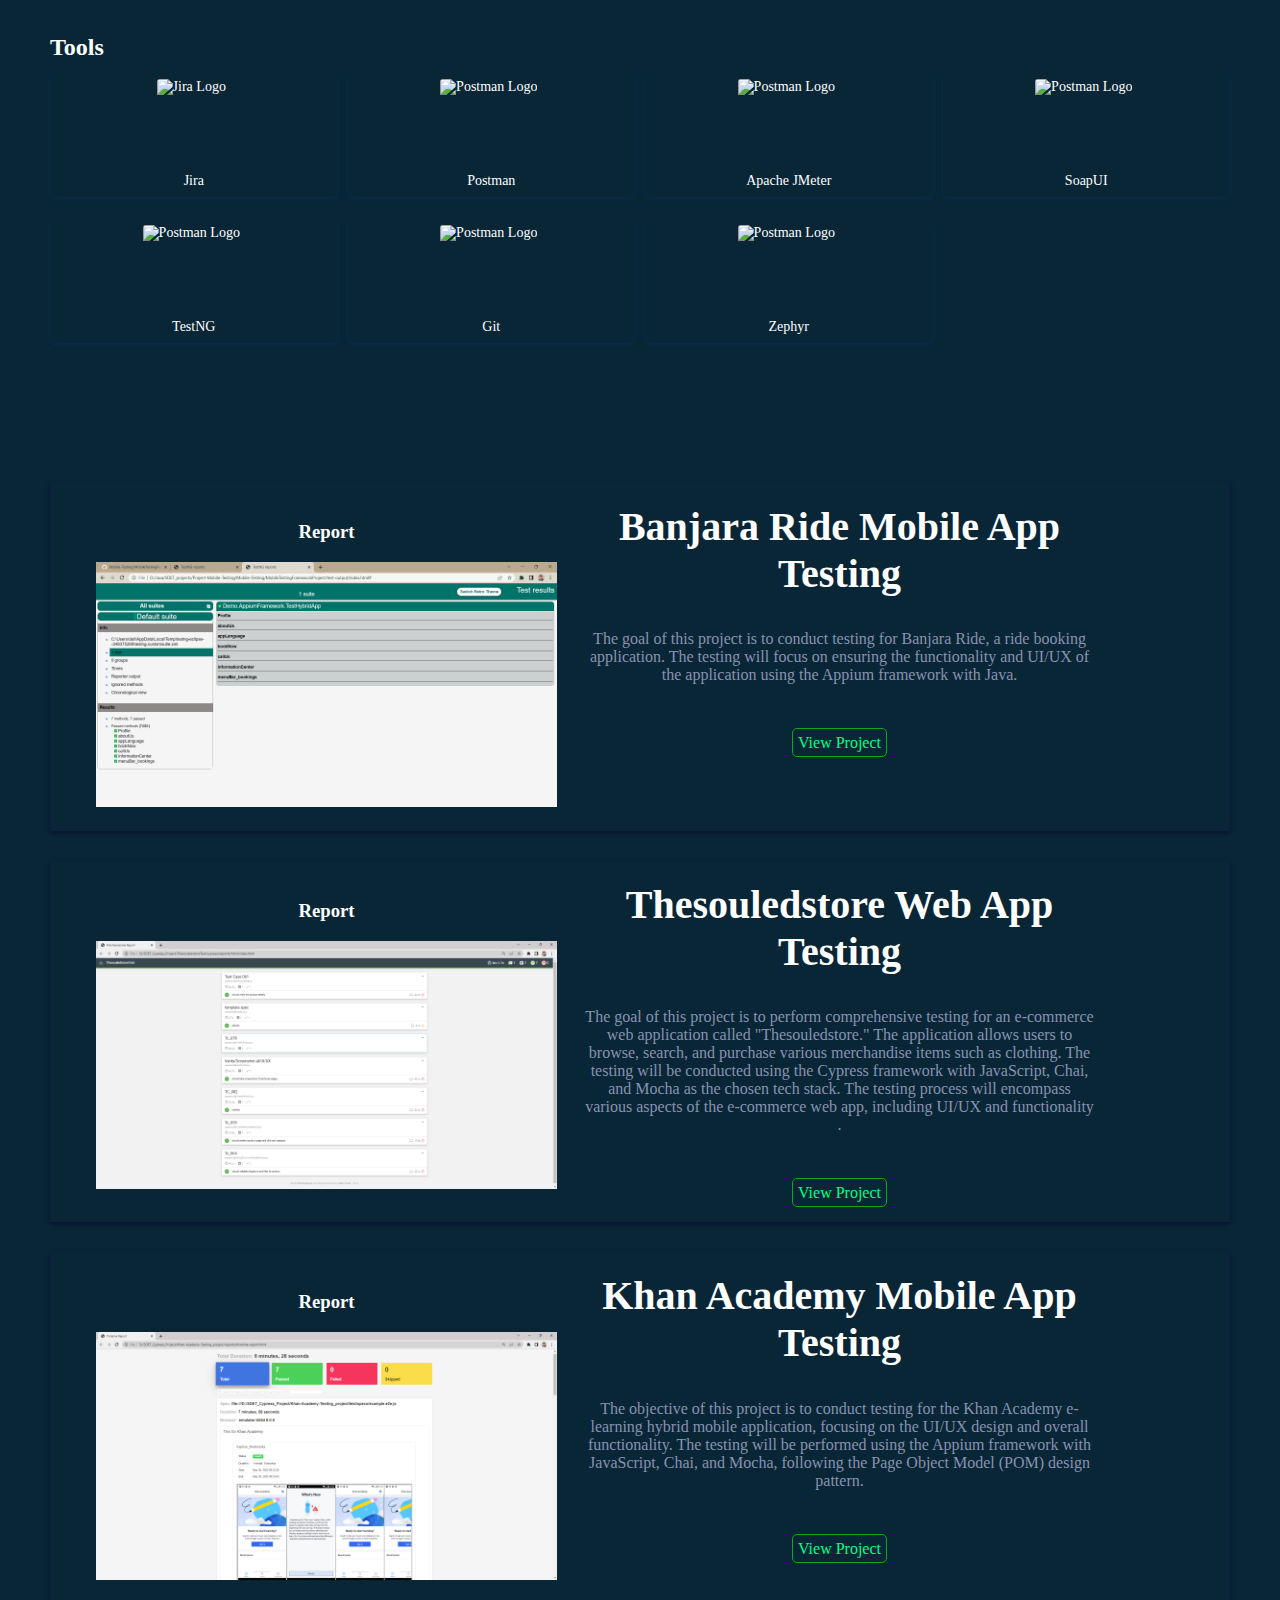
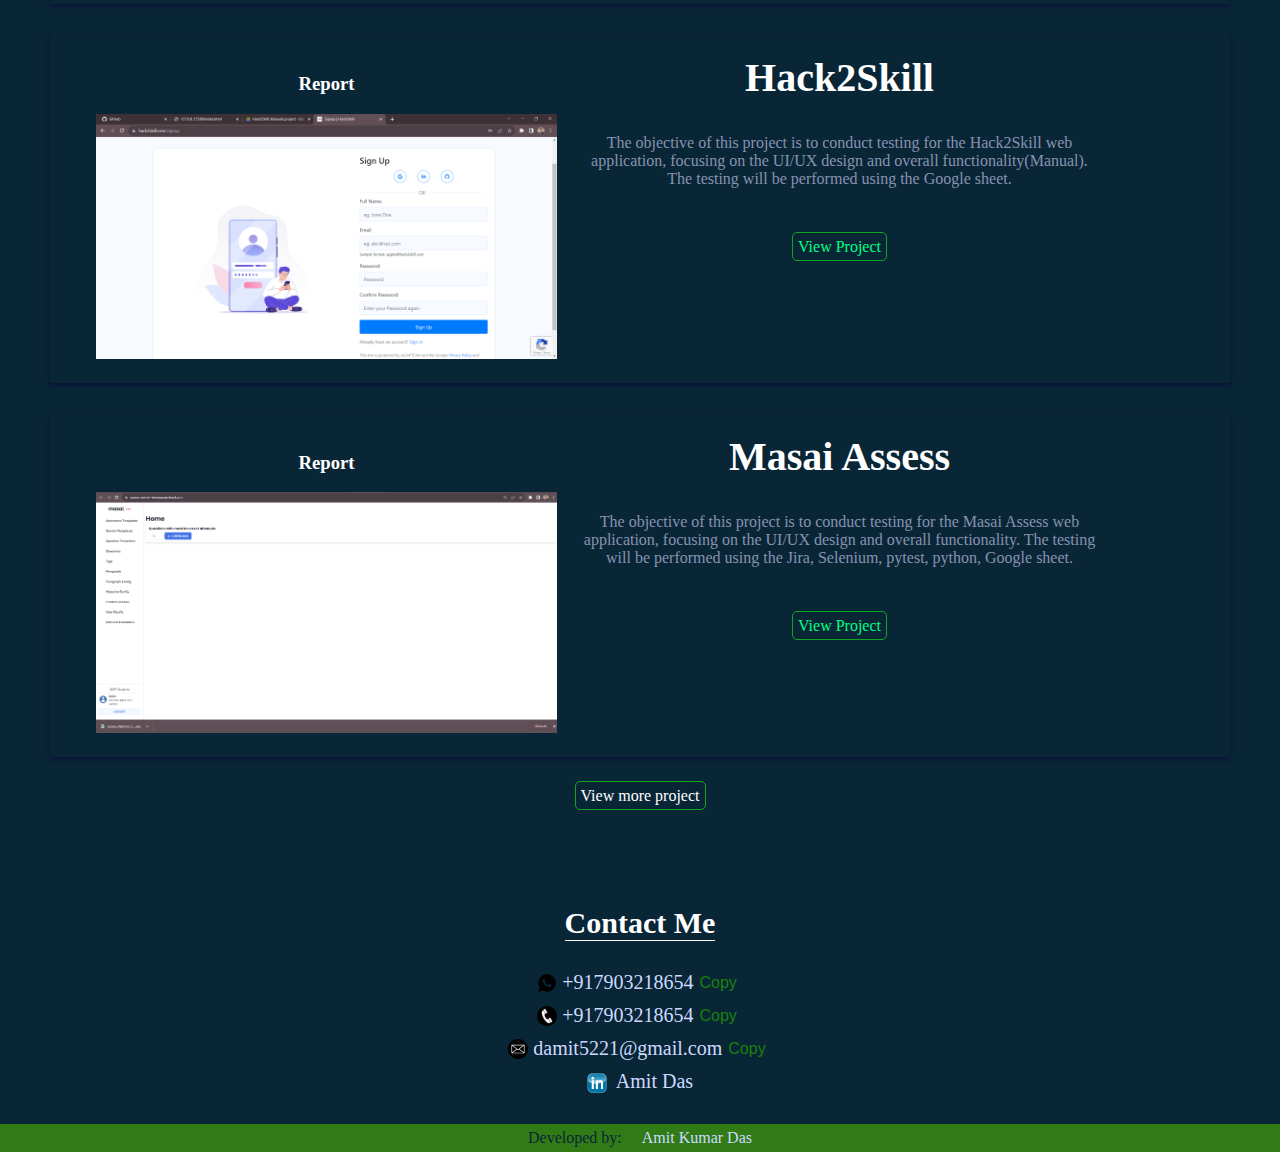
==== commit b1682e97: "css file updated" ====
--- a/index.html
+++ b/index.html
@@ -5,10 +5,10 @@
     <meta http-equiv="X-UA-Compatible" content="IE=edge">
     <meta name="viewport" content="width=device-width, initial-scale=1.0">
     <title></title>
-    <link rel="stylesheet" href="/styles/style.css">
-    <link rel="stylesheet" href="/styles/skills.css">
-    <link rel="stylesheet" href="/styles/projects.css">
-    <link rel="stylesheet" href="/styles/footer.css">
+    <link rel="stylesheet" href="/css/style.css">
+    <link rel="stylesheet" href="/css/skills.css">
+    <link rel="stylesheet" href="/css/projects.css">
+    <link rel="stylesheet" href="/css/footer.css">
     
 </head>
 <body>
--- a/css/style.css
+++ b/css/style.css
@@ -0,0 +1,332 @@
+body {
+    margin: 0;
+    padding: 0;
+    /* color: #ffffff; Set the text color for night view */
+    background-color:#092637;
+    color: #ffffff;
+
+}
+
+
+#nav-menu {
+  width: 100%;
+  height: 80px;
+  display: flex;
+  justify-content: space-between;
+  align-items: center;
+  position: fixed;
+  padding-left: 2%;
+  top: 0;
+  left: 0;
+  backdrop-filter: blur(8px);
+  z-index: 1;
+  box-shadow: rgba(0, 0, 0, 0.1) 0px 1px 2px 0px;
+  color: #ffffff;
+}
+
+#nav-menu>div>img{
+  width: 70px;
+  height: 70px;
+  border-radius: 5px;
+}
+.tabs {
+  display: flex;
+  justify-content: space-between;
+  width: 60%;
+  flex-direction: row;
+  margin-right: 50px;
+  justify-content: space-between;
+  align-items: center;
+}
+
+.tabs > * {
+  margin: auto;
+  font-size: 20px;
+  text-decoration: none;
+  cursor: pointer;
+  transition: all 0.3s ease;
+  color: #ffffff; /* Add white color for tabs */
+}
+
+.tabs > *:hover {
+  transform: scale(1.1);
+}
+.nav-link-resume{
+  display: flex;
+  text-align: center;
+  
+  border: 1px solid rgb(6, 118, 75);
+  padding-left:20px;
+  width: 90px;
+  align-items: center;
+  border-radius:5px;
+}
+  
+  
+#contact{
+    display: flex;
+    align-items: center;
+    text-align: center;
+    margin: auto;
+    justify-content: space-evenly;
+    width: 200px;
+}
+.contact>a>img{
+    width: 30px;
+    height: 30px;
+}
+.contact>select>option{
+    background-color:transparent;
+}
+#home{
+    height: auto;
+}
+#about{
+  display: flex;
+  width: auto;
+  height:45%; 
+  margin-top: 100px; 
+ align-items: center;
+ justify-content: space-around;
+}
+#about h2:nth-child(1){
+    border: 1px solid #ffffff;
+
+    display: flex;
+    align-items: center;
+    text-align: center;
+    padding-left:7px;
+    width: 100px;
+    height: 50px;
+    border-radius: 20px 20px 20px 0;
+    
+}
+#about h2:nth-child(1){
+    margin: 0%;
+    color: #64FFDA;
+}
+#about h2:nth-child(2){
+  margin: 0%;
+  color: #CDDAFF;
+}
+#about h2:nth-child(3){
+  margin: 0%;
+  color: #acbdecd6;
+}
+#about h2{
+  margin: 0%;
+}
+#about>:nth-child(2){
+    height: 65%;
+    width: 20%;
+    margin: auto;
+
+
+}
+#about>div:nth-child(1){
+    height: 50%;
+    width: 40%;
+    margin: auto;
+
+
+}
+#about>div>img{
+    width: 100%;
+    height: auto;
+    border-radius: 50%;
+    border: none;
+}
+#about>div:nth-child(1)>h2:nth-child(1){
+   font-size: 20px;
+}
+#about>div:nth-child(1)>h2:nth-child(2){
+    font-size: 70px;
+ }
+ #about>div:nth-child(1)>h2:nth-child(3){
+    font-size: 40px;
+ }
+#about button:hover{
+    transition: all 0.3s ease;
+
+}
+
+
+#download-resume{
+  display: flex;
+  text-align: center;
+  justify-content: space-evenly;
+  border: 1px solid rgb(6, 118, 75);
+  width: 90px;
+  align-items: center;
+  border-radius:5px;
+  color: #64FFDA;
+  background-color: transparent;
+}
+#contact>div{
+    display: flex;
+    justify-content: space-between;
+    flex-direction: row;
+    /* align-items: center; */
+  }
+
+  .contact a {
+    width: 90%; /* <--Line added on edit */
+    max-width: 90%;
+    display: block;
+    margin-left: 10px;
+    margin-right: 10px;
+
+  }
+  .contact  img {
+    max-width: 80%;
+    height: 80%;
+    margin: auto;
+  }
+ 
+  
+  #download-resume{
+ margin-left: 45%;
+ margin-top: 10px;
+ border-radius: 0 10px 0 px;
+ height: 40px;
+ width: 15%;
+  }
+  .aboutMe{
+    border: 1px solid rgb(6, 118, 75);
+    height: auto;
+    width: 70%;
+    margin: auto;
+    margin-top:  50px;
+background-color:#092637;
+padding:0 5% 2% 5%;
+color: #8892B0;
+font: size 18px SFMONO;
+border-radius: 0 30px 30px 30px ;
+
+  }
+  .aboutMe u{
+ font-size: 40px;
+ 
+  }
+  .aboutMe>div:nth-child(1){
+    display: flex;
+    width: 20%;
+    height: auto;
+    align-items: center;
+    border-bottom: #CDDAFF;
+     }
+  .aboutMe img{
+    width:15%;
+    height:auto;
+   
+     }
+ 
+/* For Tablet View */
+@media screen and (min-device-width: 450px) and (max-device-width: 780px) {
+  #nav-menu {
+    width: 100%;
+    height: 80px;
+    display: flex;
+    justify-content: space-between;
+    align-items: center;
+    position:fixed;
+    padding-left: 2%;
+    top: 0;
+    left: 0;
+    backdrop-filter: blur(8px);
+    z-index: 1;
+    box-shadow: rgba(0, 0, 0, 0.1) 0px 1px 2px 0px;
+    color: #ffffff;
+  }
+  .tabs {
+    display:flex;
+    width: 90%;
+    flex-direction: row;
+    margin-right: 50px;
+  }
+  
+  .tabs > * {
+    margin: auto;
+    font-size: 15px;
+    text-decoration: none;
+    cursor: pointer;
+    transition: all 0.3s ease;
+    color: #ffffff; /* Add white color for tabs */
+  }
+  #about>:nth-child(1){
+    height: auto;
+    width: 10%;
+    margin: auto;
+
+
+}
+#about>:nth-child(2){
+  height: auto;
+  width: 20%;
+  margin: auto;
+
+
+}
+#about>:nth-child(2)>img{
+  width: 200px;
+  margin: auto;
+
+
+}
+}
+
+/* For Mobile Phones Portrait or Landscape View */
+@media screen and (min-device-width: 320px) and (max-device-width: 700px) {
+  #nav-menu {
+    width: 100%;
+    height: 80px;
+    display: flex;
+    justify-content: space-between;
+    align-items: center;
+    position:fixed;
+    padding-left: 2%;
+    top: 0;
+    left: 0;
+    backdrop-filter: blur(8px);
+    z-index: 1;
+    box-shadow: rgba(0, 0, 0, 0.1) 0px 1px 2px 0px;
+    color: #ffffff;
+  }
+  .tabs {
+    display:flex;
+    width: 90%;
+    flex-direction: row;
+    margin-right: 50px;
+  }
+  
+  .tabs > * {
+    margin: auto;
+    font-size: 15px;
+    text-decoration: none;
+    cursor: pointer;
+    transition: all 0.3s ease;
+    color: #ffffff; /* Add white color for tabs */
+  }
+  #about>:nth-child(1){
+    height: auto;
+    width: 10%;
+    margin: auto;
+
+
+}
+#about>:nth-child(2){
+  height: auto;
+  width: 20%;
+  margin: auto;
+
+
+}
+#about>:nth-child(2)>img{
+  width: 200px;
+  margin: auto;
+
+
+}
+
+}
+ --- a/css/skills.css
+++ b/css/skills.css
@@ -0,0 +1,72 @@
+#skills {
+    padding: 50px;
+    background-color: #092637;
+    margin: auto;
+}
+
+.skill-category {
+    margin-bottom: 30px;
+}
+
+.skill-category h3 {
+    margin: 0;
+    font-size: 24px;
+    margin-bottom: 10px;
+}
+
+.skill-list {
+    list-style: none;
+    padding: 0;
+    margin: 0;
+    display: grid;
+    grid-template-columns: repeat(auto-fit, minmax(200px, 1fr)); /* Use auto-fit and minmax for flexible columns */
+    grid-gap: 10px;
+}
+
+.skill-item {
+    margin-bottom: 10px;
+    padding: 8px 12px;
+    background-color: transparent;
+    border-radius: 5px;
+    box-shadow: 0 2px 4px rgba(34, 74, 234, 0.1);
+    font-size: 14px;
+    display: flex;
+    align-items: center;
+    transition: all 0.3s ease;
+    flex-direction: column;
+    height: 110px;
+}
+.skill-item:hover {
+    transform: scale(1.1);
+    box-shadow: 0 2px 4px rgba(75, 236, 50, 0.86);
+}
+
+.skill-item img {
+    height:90%;
+    width: auto;
+    margin-right: 5px;
+    border-radius: 3px;
+    padding-bottom: 5px;
+}
+
+
+/* For desktop */
+@media screen and (min-width: 1024px) {
+    .skill-list {
+        grid-template-columns: repeat(4, 1fr); /* Display 4 elements in a row */
+    }
+}
+
+/* For tablets */
+@media screen and (max-width: 1023px) {
+    .skill-list {
+        grid-template-columns: repeat(3, 1fr); /* Display 3 elements in a row */
+    }
+}
+
+/* For mobile */
+@media screen and (max-width: 767px) {
+    .skill-list {
+        grid-template-columns: repeat(2, 1fr); /* Display 2 elements in a row */
+    }
+}
--- a/css/projects.css
+++ b/css/projects.css
@@ -0,0 +1,79 @@
+#projects {
+    padding: 50px;
+    background-color: #092637;
+    text-align: center;
+}
+
+.project {
+    display: flex;
+    margin-bottom: 30px;
+    padding: 20px;
+    background-color: transparent;
+    box-shadow: 0 2px 4px rgba(15, 3, 56, 0.597);
+}
+
+.project div {
+    width: 45%;
+}
+
+.project:hover {
+    box-shadow: 0 2px 4px rgba(25, 96, 189, 0.86);
+}
+
+.project h2 {
+    margin-top: 0;
+    font-size: 40px;
+}
+
+.project img {
+    width: 90%;
+    transition: all 0.3s ease;
+}
+
+.project img:hover {
+    transform: scale(1.1);
+    width: 100%;
+    border-radius: 5px;
+}
+
+.project p {
+    margin-bottom: 50px;
+    color: #8892B0;
+
+}
+.project + a {
+   color: #fff;
+   border: 1px solid #13a324;
+   padding: 5px;
+   text-decoration: none;
+   border-radius: 5px;
+}
+.project-link {
+    text-decoration: none;
+    border:1px solid #13a324;
+    padding: 5px;
+    border-radius: 5px;
+    color: springgreen;
+}
+
+/* For mobile */
+@media screen and (max-width: 767px) {
+    .project {
+        flex-direction: column;
+        align-items: center;
+    }
+
+    .project div {
+        width: 100%;
+        margin-bottom: 20px;
+    }
+
+    .project h2 {
+        font-size: 30px;
+    }
+
+    .project img {
+        width: 100%;
+    }
+    
+}
--- a/css/footer.css
+++ b/css/footer.css
@@ -0,0 +1,59 @@
+#contact-section {
+    background-color:transparent;
+    padding: 20px;
+}
+
+.contact-item {
+    display: flex;
+    align-items: center;
+    margin-bottom: 10px;
+    color: #CDDAFF;
+
+}
+.contact-item a{
+    text-decoration: none;
+    color: #CDDAFF;
+}
+
+.contact-item img {
+    width: 20px;
+    height: 20px;
+    margin-right: 5px;
+    vertical-align: middle;
+}
+
+.copy-button {
+    background: none;
+    border: none;
+    color: rgb(25, 130, 9);
+    cursor: pointer;
+    font-size: 16px;
+}
+#contact-section{
+    border:1px solid #092637;
+    display: flex;
+    flex-direction:column;
+    justify-content: space-evenly;
+    align-items: center;
+    font-size: 20px;
+   }
+  
+   #contact-section>h3{
+  border-bottom: 1px solid #ffffff;
+  font-size: 30px;
+   }
+   #footer>div:last-child{
+    background-color: rgb(49, 123, 22);
+    color:#092637;
+    display: flex;
+    align-items: center;
+    border-bottom: 1px solid #ffffff;
+    margin: auto;
+    justify-content: center;
+    padding: 5px;
+   }
+   .developer{
+   margin-left: 20px;
+   color: #CDDAFF;
+    
+   }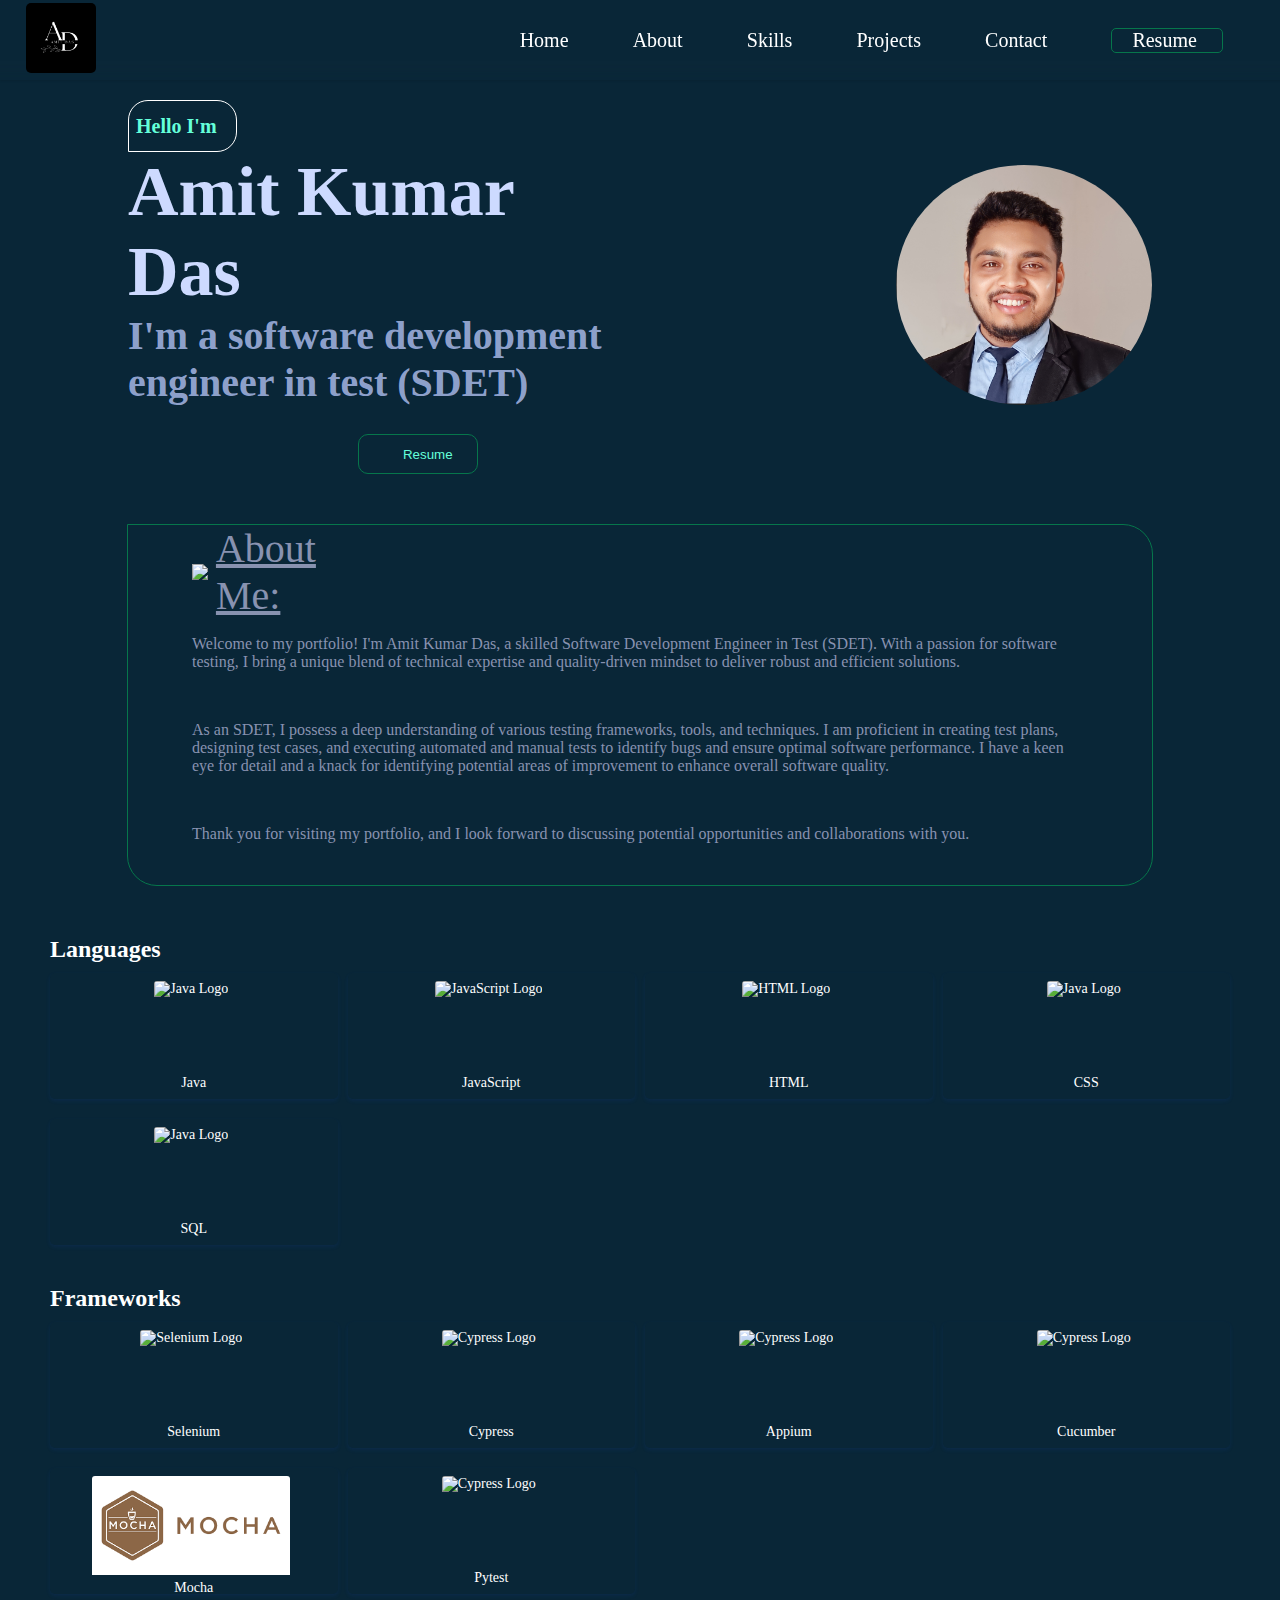
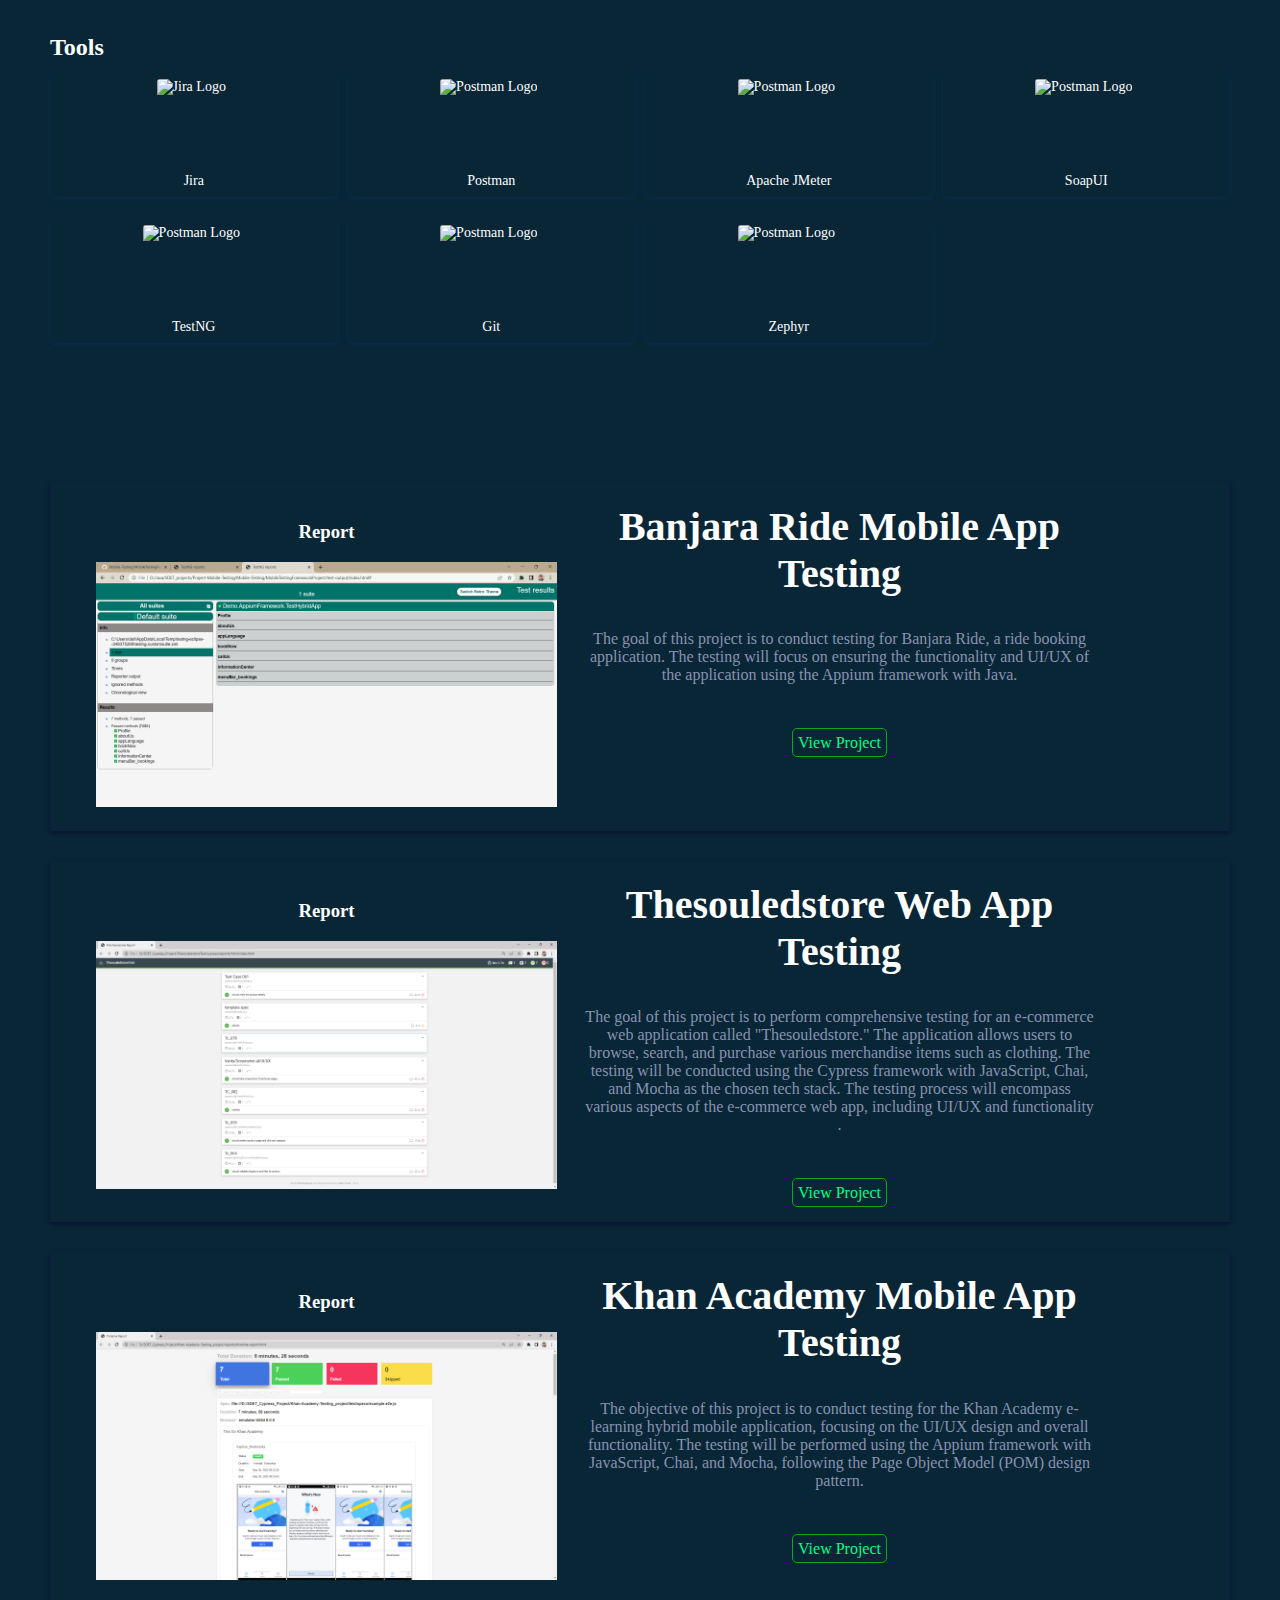
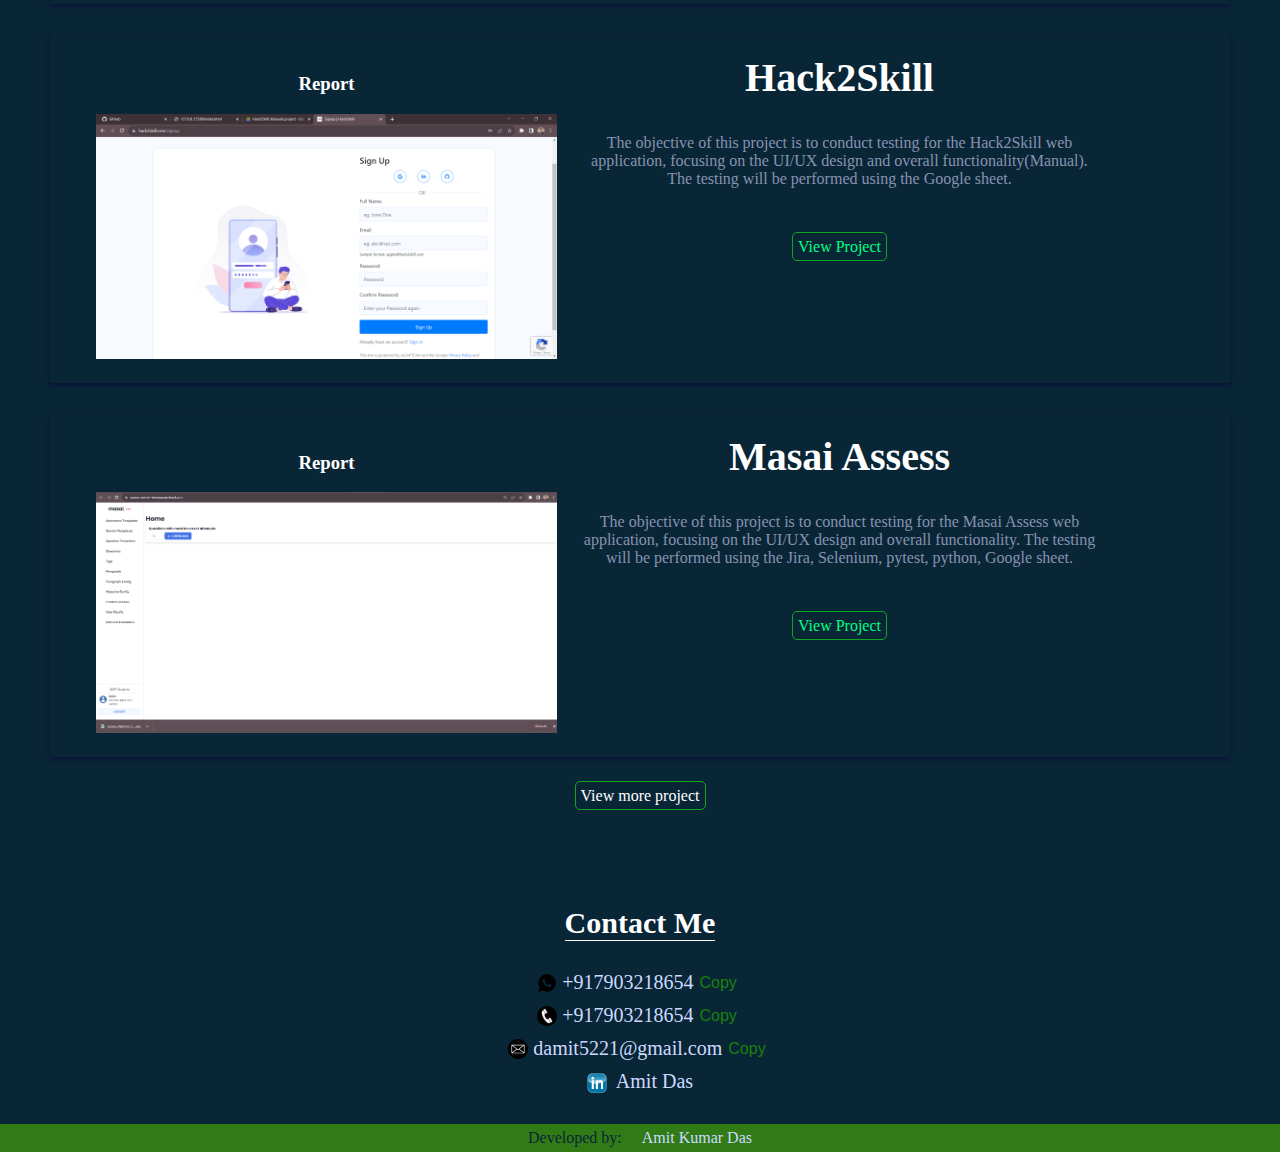
==== commit e918672e: "Updated" ====
--- a/index.html
+++ b/index.html
@@ -5,10 +5,10 @@
     <meta http-equiv="X-UA-Compatible" content="IE=edge">
     <meta name="viewport" content="width=device-width, initial-scale=1.0">
     <title></title>
-    <link rel="stylesheet" href="/css/style.css">
-    <link rel="stylesheet" href="/css/skills.css">
-    <link rel="stylesheet" href="/css/projects.css">
-    <link rel="stylesheet" href="/css/footer.css">
+    <link rel="stylesheet" href="css/style.css">
+    <link rel="stylesheet" href="css/skills.css">
+    <link rel="stylesheet" href="css/projects.css">
+    <link rel="stylesheet" href="css/footer.css">
     
 </head>
 <body>
